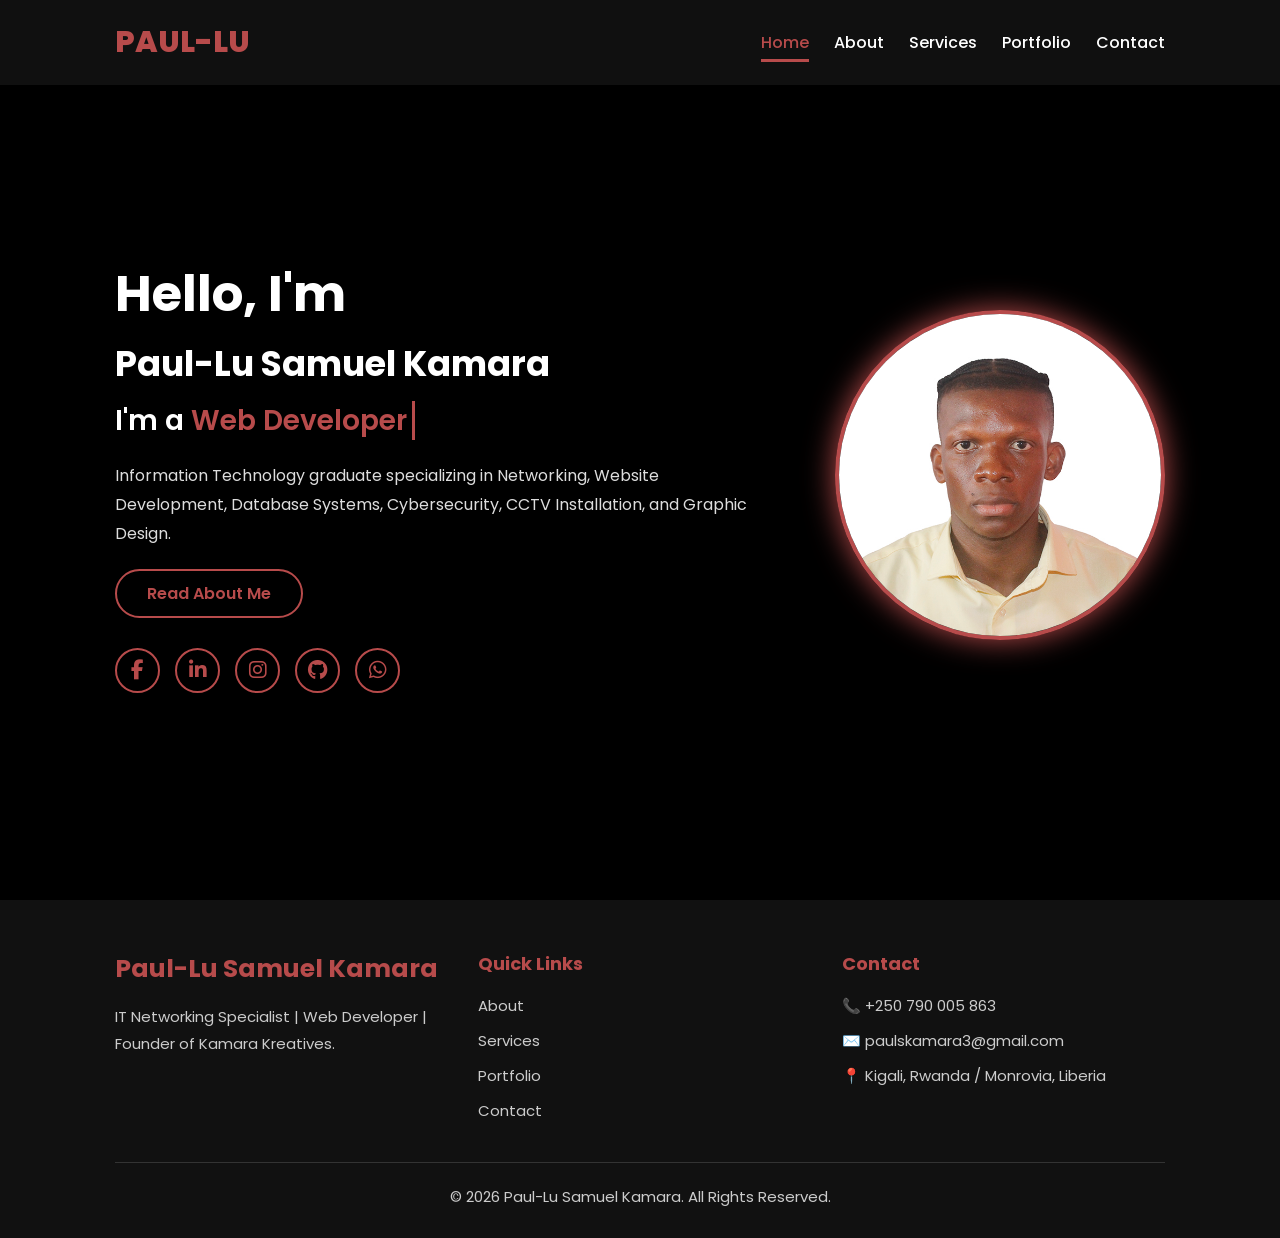
==== index.html @ 8c5c1262 "Add files via upload hi" ====
<!DOCTYPE html>
<html lang="en">
<head>
    <meta charset="UTF-8">
    <meta name="viewport" content="width=device-width, initial-scale=1.0">
    <title>Paul-Lu Samuel Kamara | IT Networking & Web Developer</title>
    <meta name="description" content="Official portfolio of Paul-Lu Samuel Kamara, IT Networking Specialist, Web Developer, and Founder of Kamara Kreatives.">
    <link rel="stylesheet" href="https://cdnjs.cloudflare.com/ajax/libs/font-awesome/6.5.2/css/all.min.css">
    <link rel="stylesheet" href="style.css">
</head>
<body>

<header class="header">
    <a href="index.html" class="logo">PAUL-LU</a>
    <nav class="navbar">
        <ul>
            <li><a href="index.html" class="active">Home</a></li>
            <li><a href="about.html">About</a></li>
            <li><a href="services.html">Services</a></li>
            <li><a href="portfolio.html">Portfolio</a></li>
            <li><a href="contact.html">Contact</a></li>
        </ul>
    </nav>
</header>

<!-- HOME SECTION -->
<section class="home">
    <div class="home-content">
        <h1>Hello, I'm</h1>
        <h2>Paul-Lu Samuel Kamara</h2>
        <h3 class="typing-text">
            I'm a <span></span>
        </h3>
        <p>
            Information Technology graduate specializing in Networking,
            Website Development, Database Systems, Cybersecurity,
            CCTV Installation, and Graphic Design.
        </p>
        <a href="about.html" class="btn">Read About Me</a>

        <div class="social-icons">
            <a href="https://www.facebook.com" target="_blank">
                <i class="fab fa-facebook-f"></i>
            </a>
            <a href="https://www.linkedin.com" target="_blank">
                <i class="fab fa-linkedin-in"></i>
            </a>
            <a href="https://www.instagram.com" target="_blank">
                <i class="fab fa-instagram"></i>
            </a>
            <a href="https://github.com" target="_blank">
                <i class="fab fa-github"></i>
            </a>
            <a href="https://wa.me/250790005863" target="_blank">
                <i class="fab fa-whatsapp"></i>
            </a>
        </div>
    </div>

    <div class="home-img">
        <img src="/logo.JPG" alt="Paul-Lu Samuel Kamara">
    </div>
</section>

<footer class="footer">
    <div class="footer-container">
        <div>
            <h2>Paul-Lu Samuel Kamara</h2>
            <p>IT Networking Specialist | Web Developer | Founder of Kamara Kreatives.</p>
        </div>

        <div>
            <h3>Quick Links</h3>
            <a href="about.html">About</a>
            <a href="services.html">Services</a>
            <a href="portfolio.html">Portfolio</a>
            <a href="contact.html">Contact</a>
        </div>

        <div>
            <h3>Contact</h3>
            <p>📞 +250 790 005 863</p>
            <p>✉️ paulskamara3@gmail.com</p>
            <p>📍 Kigali, Rwanda / Monrovia, Liberia</p>
        </div>
    </div>

    <hr>

    <p class="copyright">
        © 2026 Paul-Lu Samuel Kamara. All Rights Reserved.
    </p>
</footer>

</body>
</html>
---- style.css ----
/* =========================================================
   PAUL-LU SAMUEL KAMARA PORTFOLIO
   MAIN STYLE SHEET
========================================================= */

/* =========================================================
   GOOGLE FONT
========================================================= */

@import url('https://fonts.googleapis.com/css2?family=Poppins:wght@100;200;300;400;500;600;700;800&display=swap');


/* =========================================================
   GLOBAL RESET
========================================================= */

* {
    margin: 0;
    padding: 0;
    box-sizing: border-box;
    text-decoration: none;
    list-style: none;
    border: none;
    outline: none;
    font-family: 'Poppins', sans-serif;
    scroll-behavior: smooth;
}

html {
    font-size: 62.5%;
}

body {
    width: 100%;
    min-height: 100vh;
    overflow-x: hidden;
    background: #000;
    color: #fff;
}


/* =========================================================
   COLORS
========================================================= */

/*
   Main Red: #b74b4b
   Black:    #000000
   Dark:     #111111
   White:    #ffffff
*/


/* =========================================================
   HEADER
========================================================= */

header {
    position: fixed;
    top: 0;
    left: 0;
    width: 100%;
    padding: 2rem 9%;
    background: rgba(17, 17, 17, 0.97);
    display: flex;
    justify-content: space-between;
    align-items: center;
    box-shadow: 0 2px 15px rgba(0, 0, 0, 0.5);
    z-index: 1000;
}


/* =========================================================
   LOGO
========================================================= */

.logo {
    font-size: 3rem;
    color: #b74b4b;
    font-weight: 800;
    cursor: pointer;
    transition: 0.3s ease;
}

.logo:hover {
    color: #fff;
    transform: scale(1.08);
}


/* =========================================================
   NAVIGATION
========================================================= */

nav {
    display: flex;
    align-items: center;
    gap: 3rem;
}

nav ul {
    display: flex;
    align-items: center;
    gap: 2.5rem;
}

nav ul li a {
    color: #fff;
    font-size: 1.6rem;
    font-weight: 500;
    transition: 0.3s ease;
    padding-bottom: 0.5rem;
    border-bottom: 3px solid transparent;
}

nav ul li a:hover,
nav ul li a.active {
    color: #b74b4b;
    border-bottom: 3px solid #b74b4b;
}


/* =========================================================
   SEARCH FORM
========================================================= */

.search-form {
    display: flex;
    align-items: center;
    border: 2px solid #b74b4b;
    border-radius: 3rem;
    overflow: hidden;
}

.search-form input {
    width: 18rem;
    padding: 1rem 1.5rem;
    background: transparent;
    color: #fff;
    font-size: 1.4rem;
}

.search-form input::placeholder {
    color: #ccc;
}

.search-form button {
    background: #b74b4b;
    color: #fff;
    padding: 1rem 1.5rem;
    cursor: pointer;
    font-size: 1.5rem;
    transition: 0.3s ease;
}

.search-form button:hover {
    background: #fff;
    color: #b74b4b;
}


/* =========================================================
   GENERAL SECTION
========================================================= */

section {
    width: 100%;
    min-height: 100vh;
    padding: 10rem 9% 5rem;
}


/* =========================================================
   HOME SECTION
========================================================= */

.home {
    display: flex;
    justify-content: center;
    align-items: center;
    gap: 8rem;
    background: #000;
}


/* =========================================================
   HOME IMAGE
========================================================= */

.home-img {
    display: flex;
    justify-content: center;
    align-items: center;
}

.home-img img {
    width: 33rem;
    height: 33rem;
    object-fit: cover;
    border-radius: 50%;
    border: 4px solid #b74b4b;
    box-shadow: 0 0 30px #b74b4b;
    cursor: pointer;
    transition: 0.4s ease;
}

.home-img img:hover {
    transform: scale(1.05);
    box-shadow: 0 0 45px #b74b4b;
}


/* =========================================================
   HOME CONTENT
========================================================= */

.home-content {
    max-width: 65rem;
}

.home-content h1 {
    font-size: 5rem;
    font-weight: 700;
    color: #fff;
}

.home-content h2 {
    font-size: 3.5rem;
    font-weight: 700;
    margin-top: 0.5rem;
}

.home-content h2 span {
    color: #b74b4b;
}

.home-content h3 {
    font-size: 2.8rem;
    margin: 1rem 0;
}

.home-content p {
    font-size: 1.6rem;
    color: #ddd;
    line-height: 1.8;
    margin: 2rem 0;
}


/* =========================================================
   TYPING TEXT
========================================================= */

.typing-text {
    font-size: 2.8rem;
    font-weight: 600;
    margin-top: 1rem;
}

.typing-text span {
    position: relative;
    color: #b74b4b;
}

.typing-text span::before {
    content: "Web Developer";
    color: #b74b4b;
    animation: words 15s infinite;
}

.typing-text span::after {
    content: "";
    position: absolute;
    right: -8px;
    top: 0;
    width: 3px;
    height: 100%;
    background: #b74b4b;
    animation: cursor 0.8s infinite;
}


/* =========================================================
   TYPING ANIMATIONS
========================================================= */

@keyframes cursor {

    0%,
    50% {
        opacity: 1;
    }

    51%,
    100% {
        opacity: 0;
    }
}

@keyframes words {

    0%,
    20% {
        content: "Web Developer";
    }

    21%,
    40% {
        content: "IT Networking Specialist";
    }

    41%,
    60% {
        content: "PHP & MySQL Developer";
    }

    61%,
    80% {
        content: "Graphic Designer";
    }

    81%,
    100% {
        content: "Founder of Kamara Kreatives";
    }
}


/* =========================================================
   BUTTON
========================================================= */

.btn {
    display: inline-block;
    padding: 1rem 3rem;
    background: transparent;
    color: #b74b4b;
    border: 2px solid #b74b4b;
    border-radius: 4rem;
    font-size: 1.6rem;
    font-weight: 600;
    transition: 0.3s ease;
    cursor: pointer;
}

.btn:hover {
    background: #b74b4b;
    color: #000;
    box-shadow: 0 0 25px #b74b4b;
    transform: translateY(-3px);
}


/* =========================================================
   SOCIAL ICONS
========================================================= */

.social-icons {
    display: flex;
    gap: 1.5rem;
    margin-top: 3rem;
}

.social-icons a {
    width: 4.5rem;
    height: 4.5rem;
    display: flex;
    justify-content: center;
    align-items: center;
    border: 2px solid #b74b4b;
    border-radius: 50%;
    color: #b74b4b;
    font-size: 2rem;
    transition: 0.3s ease;
}

.social-icons a:hover {
    background: #b74b4b;
    color: #000;
    transform: translateY(-6px) scale(1.05);
    box-shadow: 0 0 20px #b74b4b;
}


/* =========================================================
   ABOUT SECTION
========================================================= */

.about {
    display: flex;
    justify-content: center;
    align-items: center;
    gap: 6rem;
    background: #111;
    padding-top: 12rem;
    padding-bottom: 7rem;
    flex-wrap: wrap;
}


/* =========================================================
   ABOUT IMAGE
========================================================= */

.about-img {
    display: flex;
    justify-content: center;
    align-items: center;
}

.about-img img {
    width: 35rem;
    height: 35rem;
    object-fit: cover;
    border-radius: 2rem;
    border: 4px solid #b74b4b;
    box-shadow: 0 0 30px #b74b4b;
    transition: 0.4s ease;
}

.about-img img:hover {
    transform: scale(1.03);
}


/* =========================================================
   ABOUT CONTENT
========================================================= */

.about-content {
    flex: 1;
    min-width: 30rem;
    max-width: 70rem;
}

.about-content h1 {
    font-size: 4.5rem;
    color: #b74b4b;
    margin-bottom: 1rem;
}

.about-content h3 {
    font-size: 2.4rem;
    color: #fff;
    margin-bottom: 2rem;
}

.about-content p {
    font-size: 1.6rem;
    line-height: 1.8;
    color: #ddd;
    margin-bottom: 1.8rem;
}


/* =========================================================
   SECTION TITLE
========================================================= */

.section-title {
    text-align: center;
    margin-bottom: 5rem;
}

.section-title h1 {
    font-size: 4rem;
    color: #b74b4b;
}

.section-title p {
    font-size: 1.6rem;
    color: #ccc;
    margin-top: 1rem;
}


/* =========================================================
   SKILLS SECTION
========================================================= */

.skills {
    background: #000;
    padding: 8rem 9%;
}

.skills-grid {
    display: grid;
    grid-template-columns: repeat(
        auto-fit,
        minmax(25rem, 1fr)
    );
    gap: 2.5rem;
}


/* =========================================================
   SKILL BOX
========================================================= */

.skill-box {
    background: #171717;
    padding: 3rem 2rem;
    border-radius: 1.5rem;
    text-align: center;
    border: 2px solid transparent;
    transition: 0.4s ease;
}

.skill-box:hover {
    border-color: #b74b4b;
    transform: translateY(-1rem);
    box-shadow: 0 0 25px rgba(183, 75, 75, 0.5);
}

.skill-box i {
    font-size: 4rem;
    color: #b74b4b;
    margin-bottom: 2rem;
}

.skill-box h3 {
    font-size: 2rem;
    color: #fff;
    margin-bottom: 1rem;
}

.skill-box p {
    font-size: 1.5rem;
    line-height: 1.6;
    color: #ccc;
}


/* =========================================================
   PRODUCTS / SERVICES
========================================================= */

.products {
    width: 100%;
    min-height: auto;
    padding: 8rem 9%;
    background: #111;
}

.products-content-one {
    text-align: center;
    margin-bottom: 4rem;
}

.products-content-one .text-1 {
    font-size: 4rem;
    color: #b74b4b;
}


/* =========================================================
   CARD CONTAINER
========================================================= */

.card-container {
    display: grid;
    grid-template-columns: repeat(
        auto-fit,
        minmax(25rem, 1fr)
    );
    gap: 2.5rem;
}


/* =========================================================
   CARDS
========================================================= */

.card {
    background: #1b1b1b;
    display: flex;
    flex-direction: column;
    align-items: center;
    text-align: center;
    padding: 3rem 2rem;
    border: 2px solid #333;
    border-radius: 2rem;
    transition: 0.4s ease;
}

.card:hover {
    background: #b74b4b;
    border-color: #b74b4b;
    transform: translateY(-1rem);
    box-shadow: 0 0 25px rgba(183, 75, 75, 0.5);
}

.card i {
    font-size: 5rem;
    color: #b74b4b;
    margin-bottom: 1.5rem;
    transition: 0.3s ease;
}

.card h1 {
    font-size: 2.2rem;
    color: #fff;
    margin-bottom: 1rem;
}

.card p {
    font-size: 1.5rem;
    line-height: 1.7;
    color: #ccc;
}

.card:hover i,
.card:hover h1,
.card:hover p {
    color: #000;
}


/* =========================================================
   READ MORE BUTTON
========================================================= */

.read-more {
    display: inline-block;
    width: 12rem;
    padding: 1rem;
    margin-top: 2rem;
    background: #b74b4b;
    color: #fff;
    border-radius: 3rem;
    font-size: 1.3rem;
    font-weight: 600;
    transition: 0.3s ease;
}

.read-more:hover {
    background: #fff;
    color: #b74b4b;
}


/* =========================================================
   FOOTER
========================================================= */

.footer {
    width: 100%;
    background: #111;
    padding: 5rem 9% 2rem;
}

.footer-container {
    display: grid;
    grid-template-columns: repeat(
        auto-fit,
        minmax(25rem, 1fr)
    );
    gap: 4rem;
}

.footer h2 {
    font-size: 2.5rem;
    color: #b74b4b;
    margin-bottom: 1.5rem;
}

.footer h3 {
    font-size: 1.8rem;
    color: #b74b4b;
    margin-bottom: 1.5rem;
}

.footer p,
.footer a {
    display: block;
    color: #ccc;
    font-size: 1.5rem;
    line-height: 1.8;
    margin-bottom: 0.8rem;
}

.footer a {
    transition: 0.3s ease;
}

.footer a:hover {
    color: #b74b4b;
    padding-left: 5px;
}

.footer hr {
    border: 0;
    border-top: 1px solid #333;
    margin: 3rem 0 2rem;
}

.copyright {
    text-align: center;
    color: #888;
    font-size: 1.4rem;
}


/* =========================================================
   FOOTER SOCIALS
========================================================= */

.socials {
    display: flex;
    gap: 1rem;
    margin-top: 1.5rem;
}

.socials a {
    width: 4rem;
    height: 4rem;
    display: flex;
    justify-content: center;
    align-items: center;
    border-radius: 50%;
    background: #222;
    color: #fff;
    font-size: 1.8rem;
    transition: 0.3s ease;
}

.socials a:hover {
    background: #b74b4b;
    color: #000;
    transform: translateY(-5px);
}


/* =========================================================
   HERO SECTION
   FOR FUTURE PAGES
========================================================= */

.hero {
    width: 100%;
    min-height: 100vh;
    display: flex;
    justify-content: space-between;
    align-items: center;
    padding: 12rem 9% 6rem;
    background: #111;
}

.hero .content-one {
    max-width: 60rem;
}

.hero .content-one .text-1 {
    color: #fff;
    font-size: 5rem;
}

.hero .content-one .text-2 {
    color: #fff;
    font-size: 3rem;
}

.hero .content-one .text-3 {
    color: #b74b4b;
    font-size: 1.8rem;
}


/* =========================================================
   LEARN MORE
========================================================= */

.learn-more {
    display: inline-block;
    background: #b74b4b;
    padding: 1rem 2rem;
    color: #fff;
    margin-top: 1rem;
    font-size: 1.5rem;
    font-weight: 600;
    border-radius: 3rem;
    transition: 0.3s ease;
}

.learn-more:hover {
    background: #fff;
    color: #b74b4b;
}


/* =========================================================
   TABLET
========================================================= */

@media (max-width: 1100px) {

    html {
        font-size: 58%;
    }

    header {
        padding: 2rem 5%;
    }

    section {
        padding-left: 5%;
        padding-right: 5%;
    }

    .home {
        gap: 5rem;
    }

    .home-img img {
        width: 28rem;
        height: 28rem;
    }

}


/* =========================================================
   TABLET / SMALL LAPTOP
========================================================= */

@media (max-width: 900px) {

    header {
        flex-direction: column;
        gap: 1.5rem;
    }

    nav {
        flex-direction: column;
        width: 100%;
    }

    nav ul {
        justify-content: center;
        flex-wrap: wrap;
    }

    .search-form {
        width: 100%;
        max-width: 32rem;
    }

    .search-form input {
        width: 100%;
    }

    .home {
        flex-direction: column-reverse;
        text-align: center;
        gap: 4rem;
        padding-top: 18rem;
    }

    .home-content {
        max-width: 70rem;
    }

    .social-icons {
        justify-content: center;
    }

    .about {
        flex-direction: column;
        text-align: center;
        padding-top: 18rem;
    }

    .about-content {
        max-width: 70rem;
    }

    .hero {
        flex-direction: column;
        text-align: center;
        padding-top: 18rem;
    }

}


/* =========================================================
   MOBILE
========================================================= */

@media (max-width: 768px) {

    html {
        font-size: 55%;
    }

    header {
        padding: 1.5rem 4%;
    }

    .logo {
        font-size: 2.5rem;
    }

    nav ul {
        gap: 1.2rem;
    }

    nav ul li a {
        font-size: 1.4rem;
    }

    .home {
        padding-left: 5%;
        padding-right: 5%;
    }

    .home-img img {
        width: 24rem;
        height: 24rem;
    }

    .home-content h1 {
        font-size: 4rem;
    }

    .home-content h2 {
        font-size: 2.7rem;
    }

    .home-content h3 {
        font-size: 2.3rem;
    }

    .home-content p {
        font-size: 1.5rem;
    }

    .typing-text {
        font-size: 2.2rem;
    }

    .about-img img {
        width: 25rem;
        height: 25rem;
    }

    .about-content h1 {
        font-size: 3.8rem;
    }

    .about-content h3 {
        font-size: 2rem;
    }

    .about-content p {
        font-size: 1.5rem;
    }

    .section-title h1 {
        font-size: 3.5rem;
    }

    .products-content-one .text-1 {
        font-size: 3.5rem;
    }

    .footer {
        text-align: center;
    }

    .socials {
        justify-content: center;
    }

}


/* =========================================================
   SMALL PHONES
========================================================= */

@media (max-width: 480px) {

    html {
        font-size: 50%;
    }

    header {
        padding: 1.2rem 3%;
    }

    .logo {
        font-size: 2.2rem;
    }

    nav ul {
        gap: 0.8rem;
    }

    nav ul li a {
        font-size: 1.3rem;
    }

    .search-form {
        max-width: 25rem;
    }

    .home-img img {
        width: 20rem;
        height: 20rem;
    }

    .home-content h1 {
        font-size: 3.5rem;
    }

    .home-content h2 {
        font-size: 2.3rem;
    }

    .home-content h3 {
        font-size: 2rem;
    }

    .home-content p {
        font-size: 1.4rem;
    }

    .typing-text {
        font-size: 1.8rem;
    }

    .social-icons a {
        width: 4rem;
        height: 4rem;
        font-size: 1.7rem;
    }

    .about-img img {
        width: 20rem;
        height: 20rem;
    }

    .about-content h1 {
        font-size: 3.2rem;
    }

    .card {
        padding: 2.5rem 1.5rem;
    }

    .card h1 {
        font-size: 2rem;
    }

    .footer {
        padding-left: 5%;
        padding-right: 5%;
    }

}
/* =========================================================
   CONTACT PAGE
========================================================= */

.contact-section {
    min-height: 100vh;
    background: #000;
    padding: 14rem 9% 8rem;
}


/* =========================================================
   CONTACT CONTAINER
========================================================= */

.contact-container {
    max-width: 120rem;
    margin: 0 auto;

    display: grid;
    grid-template-columns: 1fr 1.2fr;

    gap: 5rem;
}


/* =========================================================
   CONTACT INFORMATION
========================================================= */

.contact-info {
    background: #111;
    padding: 4rem 3.5rem;

    border-radius: 2rem;
    border: 2px solid #222;

    box-shadow: 0 0 25px rgba(0, 0, 0, 0.5);
}


.contact-info h2 {
    font-size: 3rem;
    color: #b74b4b;
    margin-bottom: 1.5rem;
}


.contact-intro {
    font-size: 1.5rem;
    line-height: 1.8;
    color: #ccc;
    margin-bottom: 3rem;
}


/* =========================================================
   CONTACT ITEMS
========================================================= */

.contact-item {
    display: flex;
    align-items: flex-start;

    gap: 2rem;

    margin-bottom: 2.5rem;
}


.contact-icon {
    min-width: 5rem;
    width: 5rem;
    height: 5rem;

    display: flex;
    justify-content: center;
    align-items: center;

    background: #b74b4b;
    color: #000;

    border-radius: 50%;

    font-size: 2rem;
}


.contact-item h3 {
    font-size: 1.7rem;
    color: #b74b4b;
    margin-bottom: 0.5rem;
}


.contact-item p,
.contact-item a {
    font-size: 1.4rem;
    color: #ccc;
    line-height: 1.7;
}


.contact-item a:hover {
    color: #b74b4b;
}


/* =========================================================
   CONTACT SOCIALS
========================================================= */

.contact-socials {
    margin-top: 3rem;
}


.contact-socials > h3 {
    font-size: 1.8rem;
    color: #fff;
    margin-bottom: 1.5rem;
}


.contact-socials .social-icons {
    margin-top: 0;
}


/* =========================================================
   CONTACT FORM CONTAINER
========================================================= */

.contact-form-container {
    background: #111;

    padding: 4rem 3.5rem;

    border-radius: 2rem;

    border: 2px solid #222;

    box-shadow: 0 0 25px rgba(0, 0, 0, 0.5);
}


.contact-form-container h2 {
    font-size: 3rem;
    color: #b74b4b;
    margin-bottom: 1rem;
}


.contact-form-container > p {
    font-size: 1.5rem;
    color: #ccc;
    margin-bottom: 3rem;
}


/* =========================================================
   FORM
========================================================= */

.contact-form {
    width: 100%;
}


.form-group {
    margin-bottom: 2rem;
}


.form-group label {
    display: block;

    font-size: 1.5rem;
    font-weight: 600;

    color: #fff;

    margin-bottom: 0.8rem;
}


.form-group input,
.form-group select,
.form-group textarea {

    width: 100%;

    padding: 1.3rem 1.5rem;

    background: #1b1b1b;

    color: #fff;

    border: 2px solid #333;

    border-radius: 1rem;

    font-size: 1.4rem;

    transition: 0.3s ease;
}


.form-group input::placeholder,
.form-group textarea::placeholder {
    color: #888;
}


.form-group input:focus,
.form-group select:focus,
.form-group textarea:focus {

    border-color: #b74b4b;

    box-shadow: 0 0 12px rgba(183, 75, 75, 0.3);
}


.form-group select {
    cursor: pointer;
}


.form-group textarea {
    resize: vertical;
    min-height: 15rem;
}


/* =========================================================
   CONTACT BUTTON
========================================================= */

.contact-btn {
    width: 100%;

    display: flex;
    justify-content: center;
    align-items: center;

    gap: 1rem;

    margin-top: 1rem;
}


/* =========================================================
   CONTACT PAGE TABLET
========================================================= */

@media (max-width: 900px) {

    .contact-section {
        padding-top: 18rem;
    }


    .contact-container {
        grid-template-columns: 1fr;

        max-width: 70rem;
    }

}


/* =========================================================
   CONTACT PAGE MOBILE
========================================================= */

@media (max-width: 768px) {

    .contact-section {
        padding-left: 5%;
        padding-right: 5%;
    }


    .contact-info,
    .contact-form-container {
        padding: 3rem 2rem;
    }


    .contact-info h2,
    .contact-form-container h2 {
        font-size: 2.5rem;
    }


    .contact-item {
        gap: 1.5rem;
    }


    .contact-icon {
        min-width: 4.5rem;
        width: 4.5rem;
        height: 4.5rem;
    }

}


/* =========================================================
   SMALL PHONES
========================================================= */

@media (max-width: 480px) {

    .contact-section {
        padding-left: 4%;
        padding-right: 4%;
    }


    .contact-info,
    .contact-form-container {
        padding: 2.5rem 1.5rem;
    }


    .contact-item {
        gap: 1rem;
    }


    .contact-item p,
    .contact-item a {
        font-size: 1.3rem;
    }


    .form-group input,
    .form-group select,
    .form-group textarea {
        font-size: 1.3rem;
    }

}
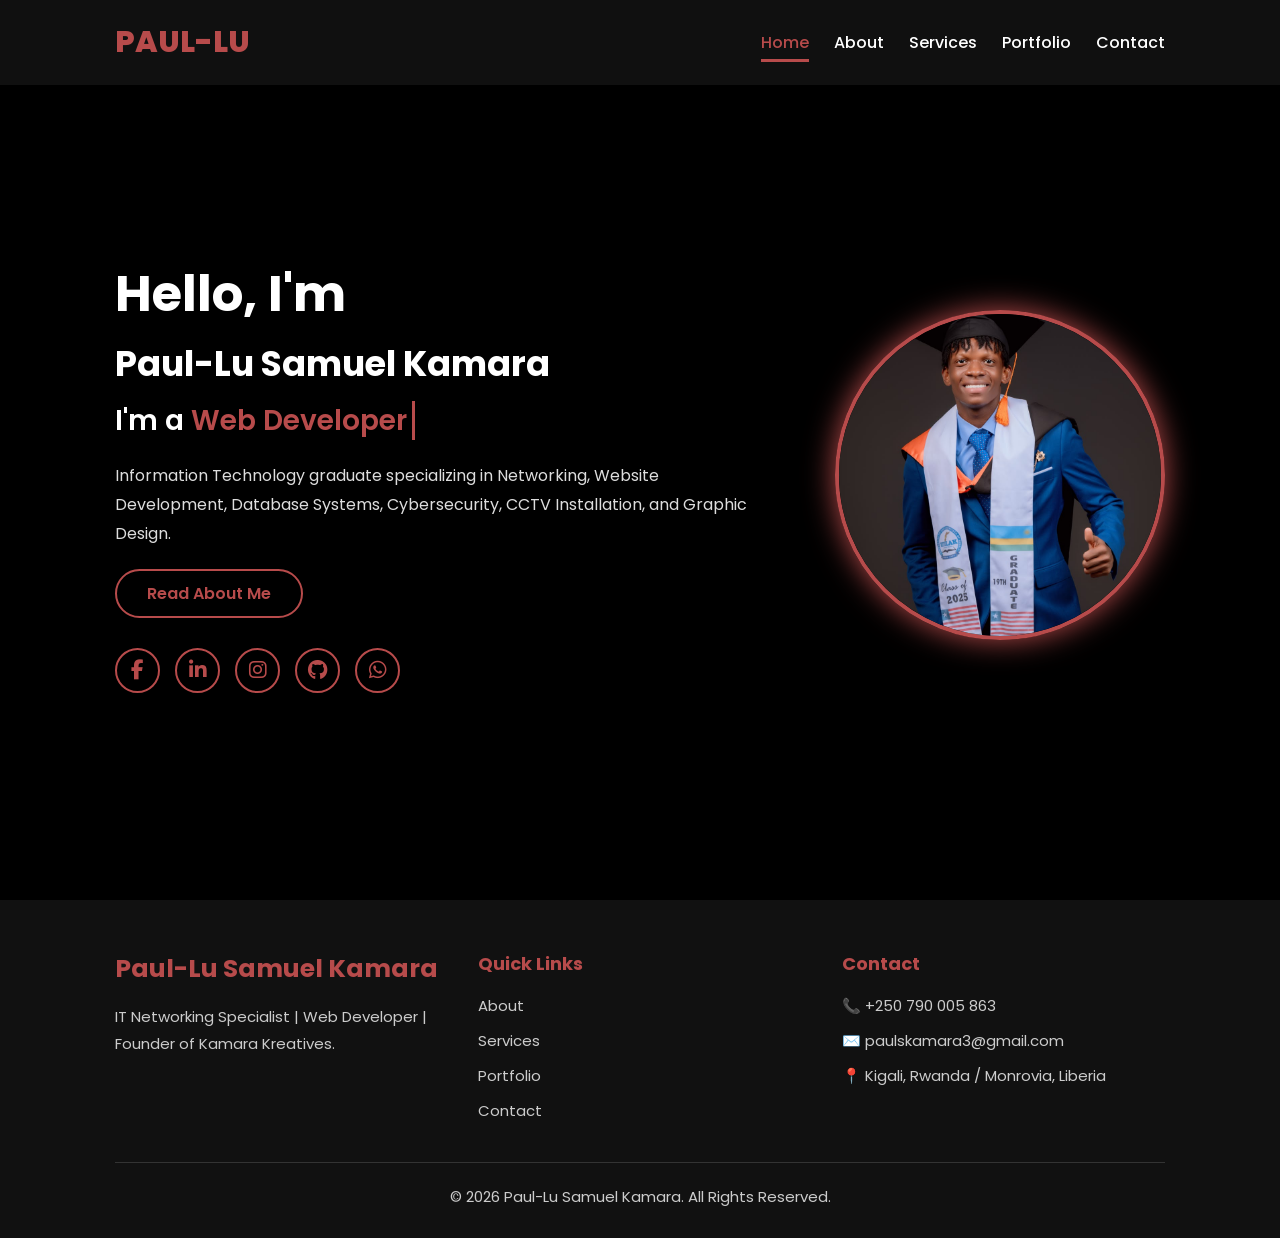
==== commit c3fd6466: "Update index.html hj" ====
--- a/index.html
+++ b/index.html
@@ -58,7 +58,7 @@
     </div>
 
     <div class="home-img">
-        <img src="/logo.JPG" alt="Paul-Lu Samuel Kamara">
+        <img src="/Paul-Lu.jpeg" alt="Paul-Lu Samuel Kamara">
     </div>
 </section>
 
@@ -93,4 +93,4 @@
 </footer>
 
 </body>
-</html>+</html>
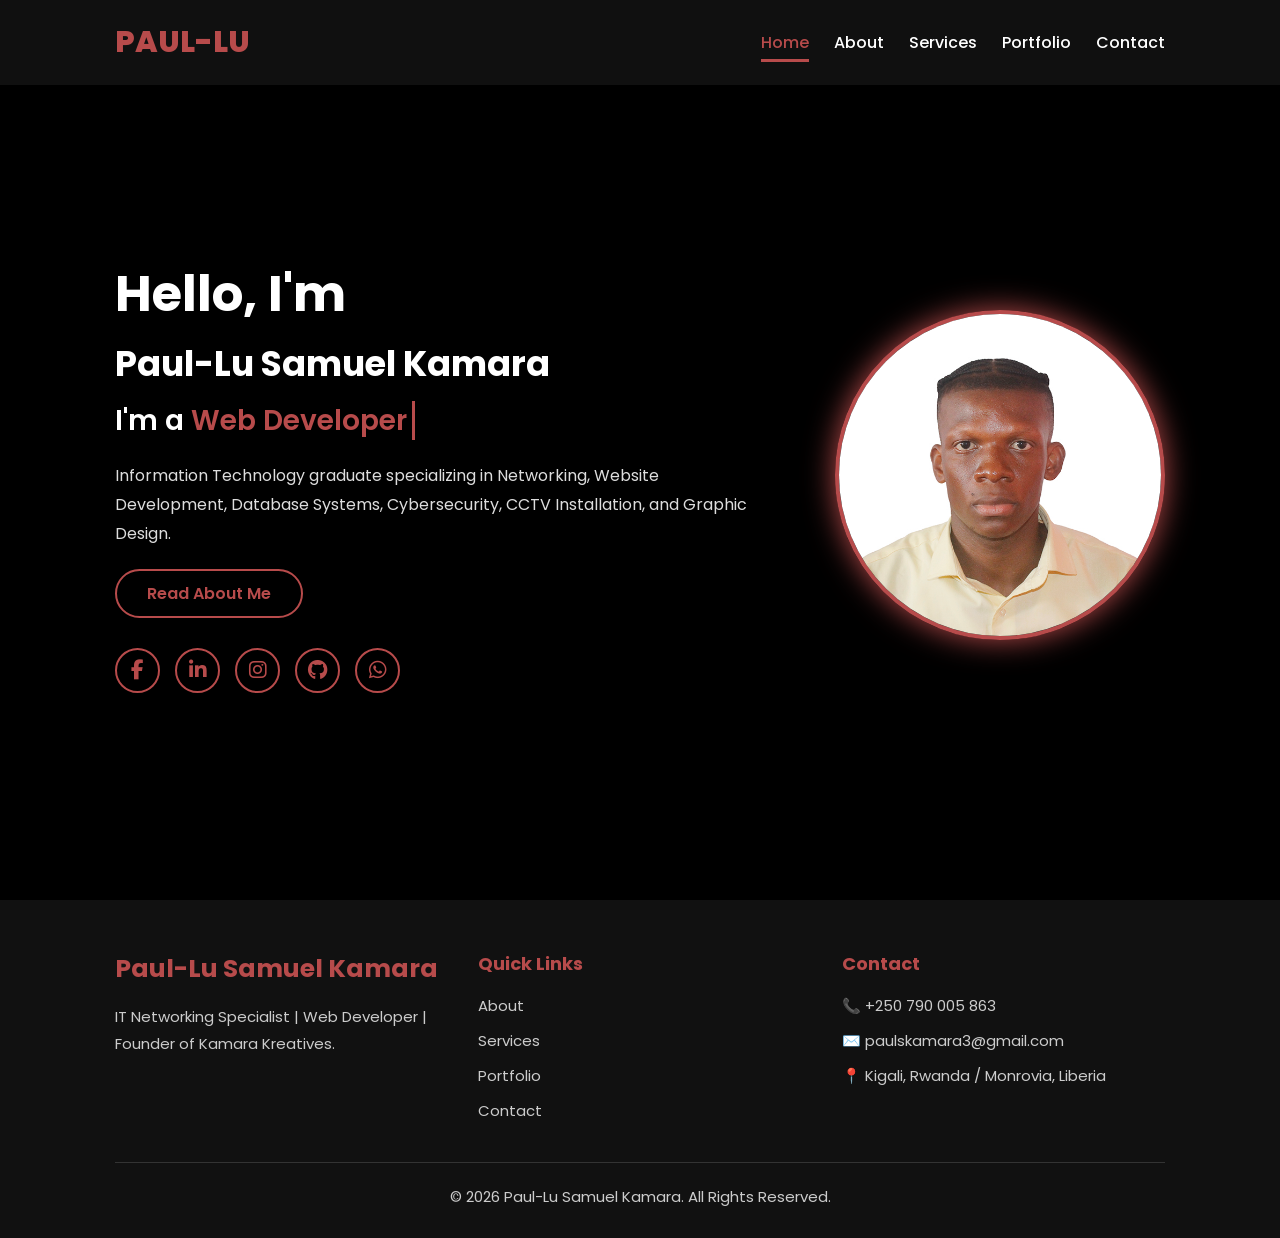
==== commit b48f5d4e: "Add files via upload hi" ====
--- a/index.html
+++ b/index.html
@@ -58,7 +58,7 @@
     </div>
 
     <div class="home-img">
-        <img src="/Paul-Lu.jpeg" alt="Paul-Lu Samuel Kamara">
+        <img src="/logo.JPG" alt="Paul-Lu Samuel Kamara">
     </div>
 </section>
 
@@ -93,4 +93,4 @@
 </footer>
 
 </body>
-</html>
+</html>
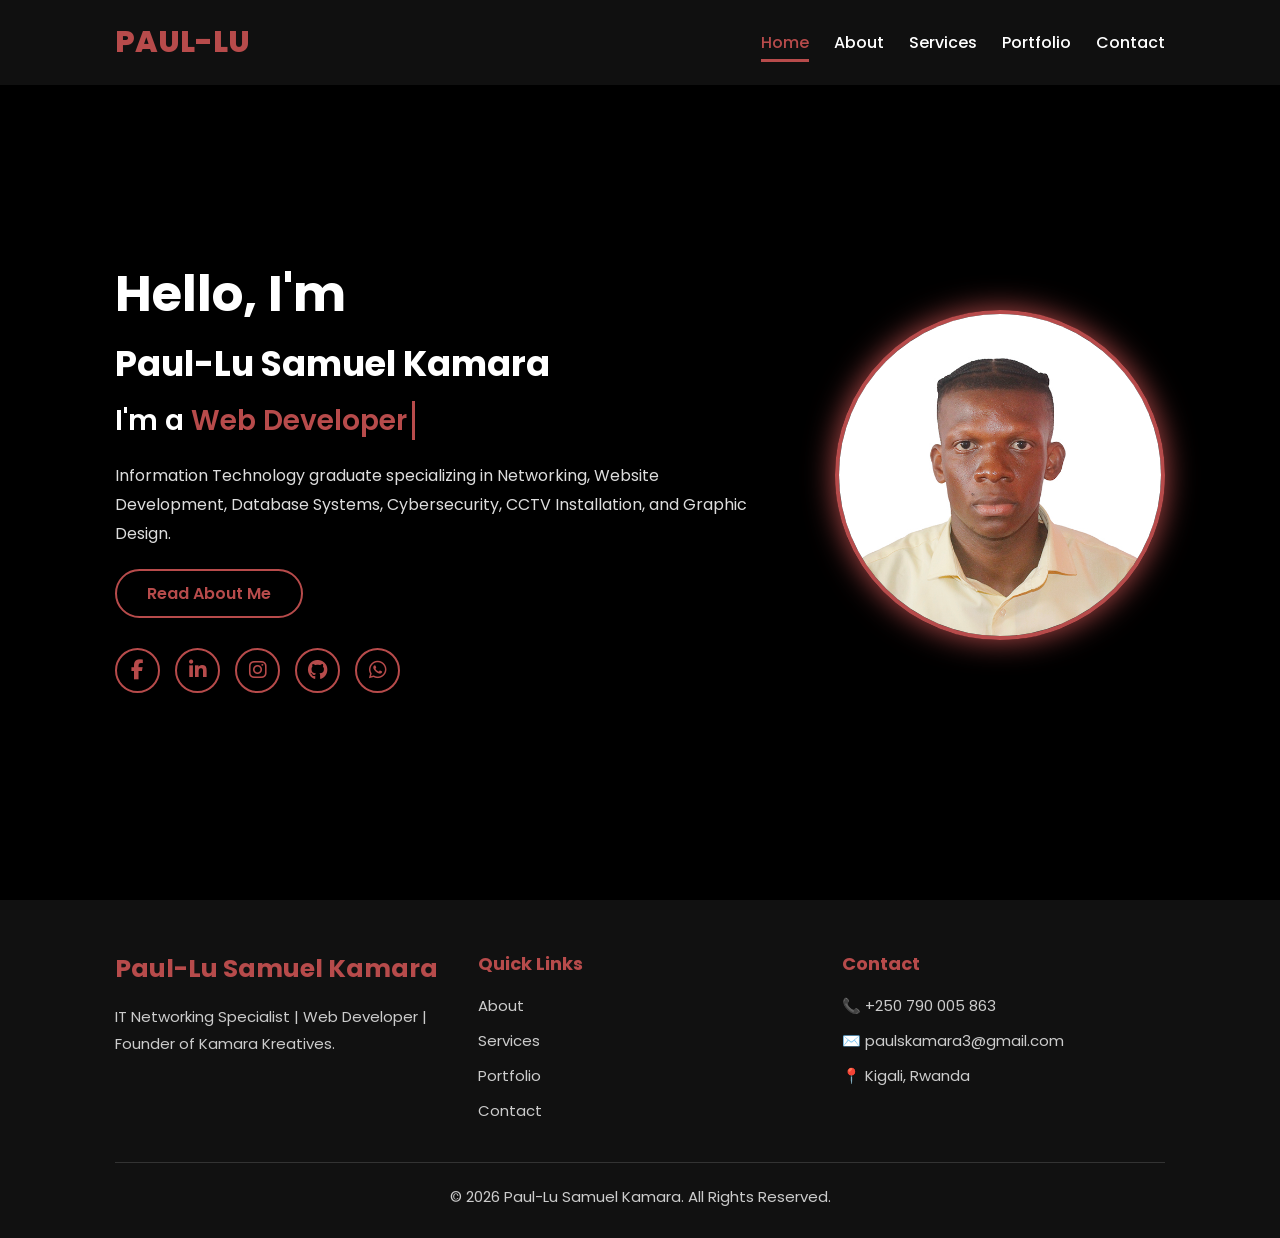
==== commit f5b2a2ea: "ghj" ====
--- a/index.html
+++ b/index.html
@@ -1,96 +1,96 @@
-<!DOCTYPE html>
-<html lang="en">
-<head>
-    <meta charset="UTF-8">
-    <meta name="viewport" content="width=device-width, initial-scale=1.0">
-    <title>Paul-Lu Samuel Kamara | IT Networking & Web Developer</title>
-    <meta name="description" content="Official portfolio of Paul-Lu Samuel Kamara, IT Networking Specialist, Web Developer, and Founder of Kamara Kreatives.">
-    <link rel="stylesheet" href="https://cdnjs.cloudflare.com/ajax/libs/font-awesome/6.5.2/css/all.min.css">
-    <link rel="stylesheet" href="style.css">
-</head>
-<body>
-
-<header class="header">
-    <a href="index.html" class="logo">PAUL-LU</a>
-    <nav class="navbar">
-        <ul>
-            <li><a href="index.html" class="active">Home</a></li>
-            <li><a href="about.html">About</a></li>
-            <li><a href="services.html">Services</a></li>
-            <li><a href="portfolio.html">Portfolio</a></li>
-            <li><a href="contact.html">Contact</a></li>
-        </ul>
-    </nav>
-</header>
-
-<!-- HOME SECTION -->
-<section class="home">
-    <div class="home-content">
-        <h1>Hello, I'm</h1>
-        <h2>Paul-Lu Samuel Kamara</h2>
-        <h3 class="typing-text">
-            I'm a <span></span>
-        </h3>
-        <p>
-            Information Technology graduate specializing in Networking,
-            Website Development, Database Systems, Cybersecurity,
-            CCTV Installation, and Graphic Design.
-        </p>
-        <a href="about.html" class="btn">Read About Me</a>
-
-        <div class="social-icons">
-            <a href="https://www.facebook.com" target="_blank">
-                <i class="fab fa-facebook-f"></i>
-            </a>
-            <a href="https://www.linkedin.com" target="_blank">
-                <i class="fab fa-linkedin-in"></i>
-            </a>
-            <a href="https://www.instagram.com" target="_blank">
-                <i class="fab fa-instagram"></i>
-            </a>
-            <a href="https://github.com" target="_blank">
-                <i class="fab fa-github"></i>
-            </a>
-            <a href="https://wa.me/250790005863" target="_blank">
-                <i class="fab fa-whatsapp"></i>
-            </a>
-        </div>
-    </div>
-
-    <div class="home-img">
-        <img src="/logo.JPG" alt="Paul-Lu Samuel Kamara">
-    </div>
-</section>
-
-<footer class="footer">
-    <div class="footer-container">
-        <div>
-            <h2>Paul-Lu Samuel Kamara</h2>
-            <p>IT Networking Specialist | Web Developer | Founder of Kamara Kreatives.</p>
-        </div>
-
-        <div>
-            <h3>Quick Links</h3>
-            <a href="about.html">About</a>
-            <a href="services.html">Services</a>
-            <a href="portfolio.html">Portfolio</a>
-            <a href="contact.html">Contact</a>
-        </div>
-
-        <div>
-            <h3>Contact</h3>
-            <p>📞 +250 790 005 863</p>
-            <p>✉️ paulskamara3@gmail.com</p>
-            <p>📍 Kigali, Rwanda / Monrovia, Liberia</p>
-        </div>
-    </div>
-
-    <hr>
-
-    <p class="copyright">
-        © 2026 Paul-Lu Samuel Kamara. All Rights Reserved.
-    </p>
-</footer>
-
-</body>
+<!DOCTYPE html>
+<html lang="en"> 
+<head>
+    <meta charset="UTF-8">
+    <meta name="viewport" content="width=device-width, initial-scale=1.0">
+    <title>Paul-Lu Samuel Kamara | IT Networking & Web Developer</title>
+    <meta name="description" content="Official portfolio of Paul-Lu Samuel Kamara, IT Networking Specialist, Web Developer, and Founder of Kamara Kreatives.">
+    <link rel="stylesheet" href="https://cdnjs.cloudflare.com/ajax/libs/font-awesome/6.5.2/css/all.min.css">
+    <link rel="stylesheet" href="style.css">
+</head>
+<body>
+
+<header class="header">
+    <a href="index.html" class="logo">PAUL-LU</a>
+    <nav class="navbar">
+        <ul>
+            <li><a href="index.html" class="active">Home</a></li>
+            <li><a href="about.html">About</a></li>
+            <li><a href="services.html">Services</a></li>
+            <li><a href="portfolio.html">Portfolio</a></li>
+            <li><a href="contact.html">Contact</a></li>
+        </ul>
+    </nav>
+</header>
+
+<!-- HOME SECTION -->
+<section class="home">
+    <div class="home-content">
+        <h1>Hello, I'm</h1>
+        <h2>Paul-Lu Samuel Kamara</h2>
+        <h3 class="typing-text">
+            I'm a <span></span>
+        </h3>
+        <p>
+            Information Technology graduate specializing in Networking,
+            Website Development, Database Systems, Cybersecurity,
+            CCTV Installation, and Graphic Design.
+        </p>
+        <a href="about.html" class="btn">Read About Me</a>
+
+        <div class="social-icons">
+            <a href="https://www.facebook.com" target="_blank">
+                <i class="fab fa-facebook-f"></i>
+            </a>
+            <a href="https://www.linkedin.com" target="_blank">
+                <i class="fab fa-linkedin-in"></i>
+            </a>
+            <a href="https://www.instagram.com" target="_blank">
+                <i class="fab fa-instagram"></i>
+            </a>
+            <a href="https://github.com" target="_blank">
+                <i class="fab fa-github"></i>
+            </a>
+            <a href="https://wa.me/250790005863" target="_blank">
+                <i class="fab fa-whatsapp"></i>
+            </a>
+        </div>
+    </div>
+
+    <div class="home-img">
+        <img src="/logo.JPG" alt="Paul-Lu Samuel Kamara">
+    </div>
+</section>
+
+<footer class="footer">
+    <div class="footer-container">
+        <div>
+            <h2>Paul-Lu Samuel Kamara</h2>
+            <p>IT Networking Specialist | Web Developer | Founder of Kamara Kreatives.</p>
+        </div>
+
+        <div>
+            <h3>Quick Links</h3>
+            <a href="about.html">About</a>
+            <a href="services.html">Services</a>
+            <a href="portfolio.html">Portfolio</a>
+            <a href="contact.html">Contact</a>
+        </div>
+
+        <div>
+            <h3>Contact</h3>
+            <p>📞 +250 790 005 863</p>
+            <p>✉️ paulskamara3@gmail.com</p>
+            <p>📍 Kigali, Rwanda </p>
+        </div>
+    </div>
+
+    <hr>
+
+    <p class="copyright">
+        © 2026 Paul-Lu Samuel Kamara. All Rights Reserved.
+    </p>
+</footer>
+
+</body>
 </html>
--- a/style.css
+++ b/style.css
@@ -1,1407 +1,1407 @@
-/* =========================================================
-   PAUL-LU SAMUEL KAMARA PORTFOLIO
-   MAIN STYLE SHEET
-========================================================= */
-
-/* =========================================================
-   GOOGLE FONT
-========================================================= */
-
-@import url('https://fonts.googleapis.com/css2?family=Poppins:wght@100;200;300;400;500;600;700;800&display=swap');
-
-
-/* =========================================================
-   GLOBAL RESET
-========================================================= */
-
-* {
-    margin: 0;
-    padding: 0;
-    box-sizing: border-box;
-    text-decoration: none;
-    list-style: none;
-    border: none;
-    outline: none;
-    font-family: 'Poppins', sans-serif;
-    scroll-behavior: smooth;
-}
-
-html {
-    font-size: 62.5%;
-}
-
-body {
-    width: 100%;
-    min-height: 100vh;
-    overflow-x: hidden;
-    background: #000;
-    color: #fff;
-}
-
-
-/* =========================================================
-   COLORS
-========================================================= */
-
-/*
-   Main Red: #b74b4b
-   Black:    #000000
-   Dark:     #111111
-   White:    #ffffff
-*/
-
-
-/* =========================================================
-   HEADER
-========================================================= */
-
-header {
-    position: fixed;
-    top: 0;
-    left: 0;
-    width: 100%;
-    padding: 2rem 9%;
-    background: rgba(17, 17, 17, 0.97);
-    display: flex;
-    justify-content: space-between;
-    align-items: center;
-    box-shadow: 0 2px 15px rgba(0, 0, 0, 0.5);
-    z-index: 1000;
-}
-
-
-/* =========================================================
-   LOGO
-========================================================= */
-
-.logo {
-    font-size: 3rem;
-    color: #b74b4b;
-    font-weight: 800;
-    cursor: pointer;
-    transition: 0.3s ease;
-}
-
-.logo:hover {
-    color: #fff;
-    transform: scale(1.08);
-}
-
-
-/* =========================================================
-   NAVIGATION
-========================================================= */
-
-nav {
-    display: flex;
-    align-items: center;
-    gap: 3rem;
-}
-
-nav ul {
-    display: flex;
-    align-items: center;
-    gap: 2.5rem;
-}
-
-nav ul li a {
-    color: #fff;
-    font-size: 1.6rem;
-    font-weight: 500;
-    transition: 0.3s ease;
-    padding-bottom: 0.5rem;
-    border-bottom: 3px solid transparent;
-}
-
-nav ul li a:hover,
-nav ul li a.active {
-    color: #b74b4b;
-    border-bottom: 3px solid #b74b4b;
-}
-
-
-/* =========================================================
-   SEARCH FORM
-========================================================= */
-
-.search-form {
-    display: flex;
-    align-items: center;
-    border: 2px solid #b74b4b;
-    border-radius: 3rem;
-    overflow: hidden;
-}
-
-.search-form input {
-    width: 18rem;
-    padding: 1rem 1.5rem;
-    background: transparent;
-    color: #fff;
-    font-size: 1.4rem;
-}
-
-.search-form input::placeholder {
-    color: #ccc;
-}
-
-.search-form button {
-    background: #b74b4b;
-    color: #fff;
-    padding: 1rem 1.5rem;
-    cursor: pointer;
-    font-size: 1.5rem;
-    transition: 0.3s ease;
-}
-
-.search-form button:hover {
-    background: #fff;
-    color: #b74b4b;
-}
-
-
-/* =========================================================
-   GENERAL SECTION
-========================================================= */
-
-section {
-    width: 100%;
-    min-height: 100vh;
-    padding: 10rem 9% 5rem;
-}
-
-
-/* =========================================================
-   HOME SECTION
-========================================================= */
-
-.home {
-    display: flex;
-    justify-content: center;
-    align-items: center;
-    gap: 8rem;
-    background: #000;
-}
-
-
-/* =========================================================
-   HOME IMAGE
-========================================================= */
-
-.home-img {
-    display: flex;
-    justify-content: center;
-    align-items: center;
-}
-
-.home-img img {
-    width: 33rem;
-    height: 33rem;
-    object-fit: cover;
-    border-radius: 50%;
-    border: 4px solid #b74b4b;
-    box-shadow: 0 0 30px #b74b4b;
-    cursor: pointer;
-    transition: 0.4s ease;
-}
-
-.home-img img:hover {
-    transform: scale(1.05);
-    box-shadow: 0 0 45px #b74b4b;
-}
-
-
-/* =========================================================
-   HOME CONTENT
-========================================================= */
-
-.home-content {
-    max-width: 65rem;
-}
-
-.home-content h1 {
-    font-size: 5rem;
-    font-weight: 700;
-    color: #fff;
-}
-
-.home-content h2 {
-    font-size: 3.5rem;
-    font-weight: 700;
-    margin-top: 0.5rem;
-}
-
-.home-content h2 span {
-    color: #b74b4b;
-}
-
-.home-content h3 {
-    font-size: 2.8rem;
-    margin: 1rem 0;
-}
-
-.home-content p {
-    font-size: 1.6rem;
-    color: #ddd;
-    line-height: 1.8;
-    margin: 2rem 0;
-}
-
-
-/* =========================================================
-   TYPING TEXT
-========================================================= */
-
-.typing-text {
-    font-size: 2.8rem;
-    font-weight: 600;
-    margin-top: 1rem;
-}
-
-.typing-text span {
-    position: relative;
-    color: #b74b4b;
-}
-
-.typing-text span::before {
-    content: "Web Developer";
-    color: #b74b4b;
-    animation: words 15s infinite;
-}
-
-.typing-text span::after {
-    content: "";
-    position: absolute;
-    right: -8px;
-    top: 0;
-    width: 3px;
-    height: 100%;
-    background: #b74b4b;
-    animation: cursor 0.8s infinite;
-}
-
-
-/* =========================================================
-   TYPING ANIMATIONS
-========================================================= */
-
-@keyframes cursor {
-
-    0%,
-    50% {
-        opacity: 1;
-    }
-
-    51%,
-    100% {
-        opacity: 0;
-    }
-}
-
-@keyframes words {
-
-    0%,
-    20% {
-        content: "Web Developer";
-    }
-
-    21%,
-    40% {
-        content: "IT Networking Specialist";
-    }
-
-    41%,
-    60% {
-        content: "PHP & MySQL Developer";
-    }
-
-    61%,
-    80% {
-        content: "Graphic Designer";
-    }
-
-    81%,
-    100% {
-        content: "Founder of Kamara Kreatives";
-    }
-}
-
-
-/* =========================================================
-   BUTTON
-========================================================= */
-
-.btn {
-    display: inline-block;
-    padding: 1rem 3rem;
-    background: transparent;
-    color: #b74b4b;
-    border: 2px solid #b74b4b;
-    border-radius: 4rem;
-    font-size: 1.6rem;
-    font-weight: 600;
-    transition: 0.3s ease;
-    cursor: pointer;
-}
-
-.btn:hover {
-    background: #b74b4b;
-    color: #000;
-    box-shadow: 0 0 25px #b74b4b;
-    transform: translateY(-3px);
-}
-
-
-/* =========================================================
-   SOCIAL ICONS
-========================================================= */
-
-.social-icons {
-    display: flex;
-    gap: 1.5rem;
-    margin-top: 3rem;
-}
-
-.social-icons a {
-    width: 4.5rem;
-    height: 4.5rem;
-    display: flex;
-    justify-content: center;
-    align-items: center;
-    border: 2px solid #b74b4b;
-    border-radius: 50%;
-    color: #b74b4b;
-    font-size: 2rem;
-    transition: 0.3s ease;
-}
-
-.social-icons a:hover {
-    background: #b74b4b;
-    color: #000;
-    transform: translateY(-6px) scale(1.05);
-    box-shadow: 0 0 20px #b74b4b;
-}
-
-
-/* =========================================================
-   ABOUT SECTION
-========================================================= */
-
-.about {
-    display: flex;
-    justify-content: center;
-    align-items: center;
-    gap: 6rem;
-    background: #111;
-    padding-top: 12rem;
-    padding-bottom: 7rem;
-    flex-wrap: wrap;
-}
-
-
-/* =========================================================
-   ABOUT IMAGE
-========================================================= */
-
-.about-img {
-    display: flex;
-    justify-content: center;
-    align-items: center;
-}
-
-.about-img img {
-    width: 35rem;
-    height: 35rem;
-    object-fit: cover;
-    border-radius: 2rem;
-    border: 4px solid #b74b4b;
-    box-shadow: 0 0 30px #b74b4b;
-    transition: 0.4s ease;
-}
-
-.about-img img:hover {
-    transform: scale(1.03);
-}
-
-
-/* =========================================================
-   ABOUT CONTENT
-========================================================= */
-
-.about-content {
-    flex: 1;
-    min-width: 30rem;
-    max-width: 70rem;
-}
-
-.about-content h1 {
-    font-size: 4.5rem;
-    color: #b74b4b;
-    margin-bottom: 1rem;
-}
-
-.about-content h3 {
-    font-size: 2.4rem;
-    color: #fff;
-    margin-bottom: 2rem;
-}
-
-.about-content p {
-    font-size: 1.6rem;
-    line-height: 1.8;
-    color: #ddd;
-    margin-bottom: 1.8rem;
-}
-
-
-/* =========================================================
-   SECTION TITLE
-========================================================= */
-
-.section-title {
-    text-align: center;
-    margin-bottom: 5rem;
-}
-
-.section-title h1 {
-    font-size: 4rem;
-    color: #b74b4b;
-}
-
-.section-title p {
-    font-size: 1.6rem;
-    color: #ccc;
-    margin-top: 1rem;
-}
-
-
-/* =========================================================
-   SKILLS SECTION
-========================================================= */
-
-.skills {
-    background: #000;
-    padding: 8rem 9%;
-}
-
-.skills-grid {
-    display: grid;
-    grid-template-columns: repeat(
-        auto-fit,
-        minmax(25rem, 1fr)
-    );
-    gap: 2.5rem;
-}
-
-
-/* =========================================================
-   SKILL BOX
-========================================================= */
-
-.skill-box {
-    background: #171717;
-    padding: 3rem 2rem;
-    border-radius: 1.5rem;
-    text-align: center;
-    border: 2px solid transparent;
-    transition: 0.4s ease;
-}
-
-.skill-box:hover {
-    border-color: #b74b4b;
-    transform: translateY(-1rem);
-    box-shadow: 0 0 25px rgba(183, 75, 75, 0.5);
-}
-
-.skill-box i {
-    font-size: 4rem;
-    color: #b74b4b;
-    margin-bottom: 2rem;
-}
-
-.skill-box h3 {
-    font-size: 2rem;
-    color: #fff;
-    margin-bottom: 1rem;
-}
-
-.skill-box p {
-    font-size: 1.5rem;
-    line-height: 1.6;
-    color: #ccc;
-}
-
-
-/* =========================================================
-   PRODUCTS / SERVICES
-========================================================= */
-
-.products {
-    width: 100%;
-    min-height: auto;
-    padding: 8rem 9%;
-    background: #111;
-}
-
-.products-content-one {
-    text-align: center;
-    margin-bottom: 4rem;
-}
-
-.products-content-one .text-1 {
-    font-size: 4rem;
-    color: #b74b4b;
-}
-
-
-/* =========================================================
-   CARD CONTAINER
-========================================================= */
-
-.card-container {
-    display: grid;
-    grid-template-columns: repeat(
-        auto-fit,
-        minmax(25rem, 1fr)
-    );
-    gap: 2.5rem;
-}
-
-
-/* =========================================================
-   CARDS
-========================================================= */
-
-.card {
-    background: #1b1b1b;
-    display: flex;
-    flex-direction: column;
-    align-items: center;
-    text-align: center;
-    padding: 3rem 2rem;
-    border: 2px solid #333;
-    border-radius: 2rem;
-    transition: 0.4s ease;
-}
-
-.card:hover {
-    background: #b74b4b;
-    border-color: #b74b4b;
-    transform: translateY(-1rem);
-    box-shadow: 0 0 25px rgba(183, 75, 75, 0.5);
-}
-
-.card i {
-    font-size: 5rem;
-    color: #b74b4b;
-    margin-bottom: 1.5rem;
-    transition: 0.3s ease;
-}
-
-.card h1 {
-    font-size: 2.2rem;
-    color: #fff;
-    margin-bottom: 1rem;
-}
-
-.card p {
-    font-size: 1.5rem;
-    line-height: 1.7;
-    color: #ccc;
-}
-
-.card:hover i,
-.card:hover h1,
-.card:hover p {
-    color: #000;
-}
-
-
-/* =========================================================
-   READ MORE BUTTON
-========================================================= */
-
-.read-more {
-    display: inline-block;
-    width: 12rem;
-    padding: 1rem;
-    margin-top: 2rem;
-    background: #b74b4b;
-    color: #fff;
-    border-radius: 3rem;
-    font-size: 1.3rem;
-    font-weight: 600;
-    transition: 0.3s ease;
-}
-
-.read-more:hover {
-    background: #fff;
-    color: #b74b4b;
-}
-
-
-/* =========================================================
-   FOOTER
-========================================================= */
-
-.footer {
-    width: 100%;
-    background: #111;
-    padding: 5rem 9% 2rem;
-}
-
-.footer-container {
-    display: grid;
-    grid-template-columns: repeat(
-        auto-fit,
-        minmax(25rem, 1fr)
-    );
-    gap: 4rem;
-}
-
-.footer h2 {
-    font-size: 2.5rem;
-    color: #b74b4b;
-    margin-bottom: 1.5rem;
-}
-
-.footer h3 {
-    font-size: 1.8rem;
-    color: #b74b4b;
-    margin-bottom: 1.5rem;
-}
-
-.footer p,
-.footer a {
-    display: block;
-    color: #ccc;
-    font-size: 1.5rem;
-    line-height: 1.8;
-    margin-bottom: 0.8rem;
-}
-
-.footer a {
-    transition: 0.3s ease;
-}
-
-.footer a:hover {
-    color: #b74b4b;
-    padding-left: 5px;
-}
-
-.footer hr {
-    border: 0;
-    border-top: 1px solid #333;
-    margin: 3rem 0 2rem;
-}
-
-.copyright {
-    text-align: center;
-    color: #888;
-    font-size: 1.4rem;
-}
-
-
-/* =========================================================
-   FOOTER SOCIALS
-========================================================= */
-
-.socials {
-    display: flex;
-    gap: 1rem;
-    margin-top: 1.5rem;
-}
-
-.socials a {
-    width: 4rem;
-    height: 4rem;
-    display: flex;
-    justify-content: center;
-    align-items: center;
-    border-radius: 50%;
-    background: #222;
-    color: #fff;
-    font-size: 1.8rem;
-    transition: 0.3s ease;
-}
-
-.socials a:hover {
-    background: #b74b4b;
-    color: #000;
-    transform: translateY(-5px);
-}
-
-
-/* =========================================================
-   HERO SECTION
-   FOR FUTURE PAGES
-========================================================= */
-
-.hero {
-    width: 100%;
-    min-height: 100vh;
-    display: flex;
-    justify-content: space-between;
-    align-items: center;
-    padding: 12rem 9% 6rem;
-    background: #111;
-}
-
-.hero .content-one {
-    max-width: 60rem;
-}
-
-.hero .content-one .text-1 {
-    color: #fff;
-    font-size: 5rem;
-}
-
-.hero .content-one .text-2 {
-    color: #fff;
-    font-size: 3rem;
-}
-
-.hero .content-one .text-3 {
-    color: #b74b4b;
-    font-size: 1.8rem;
-}
-
-
-/* =========================================================
-   LEARN MORE
-========================================================= */
-
-.learn-more {
-    display: inline-block;
-    background: #b74b4b;
-    padding: 1rem 2rem;
-    color: #fff;
-    margin-top: 1rem;
-    font-size: 1.5rem;
-    font-weight: 600;
-    border-radius: 3rem;
-    transition: 0.3s ease;
-}
-
-.learn-more:hover {
-    background: #fff;
-    color: #b74b4b;
-}
-
-
-/* =========================================================
-   TABLET
-========================================================= */
-
-@media (max-width: 1100px) {
-
-    html {
-        font-size: 58%;
-    }
-
-    header {
-        padding: 2rem 5%;
-    }
-
-    section {
-        padding-left: 5%;
-        padding-right: 5%;
-    }
-
-    .home {
-        gap: 5rem;
-    }
-
-    .home-img img {
-        width: 28rem;
-        height: 28rem;
-    }
-
-}
-
-
-/* =========================================================
-   TABLET / SMALL LAPTOP
-========================================================= */
-
-@media (max-width: 900px) {
-
-    header {
-        flex-direction: column;
-        gap: 1.5rem;
-    }
-
-    nav {
-        flex-direction: column;
-        width: 100%;
-    }
-
-    nav ul {
-        justify-content: center;
-        flex-wrap: wrap;
-    }
-
-    .search-form {
-        width: 100%;
-        max-width: 32rem;
-    }
-
-    .search-form input {
-        width: 100%;
-    }
-
-    .home {
-        flex-direction: column-reverse;
-        text-align: center;
-        gap: 4rem;
-        padding-top: 18rem;
-    }
-
-    .home-content {
-        max-width: 70rem;
-    }
-
-    .social-icons {
-        justify-content: center;
-    }
-
-    .about {
-        flex-direction: column;
-        text-align: center;
-        padding-top: 18rem;
-    }
-
-    .about-content {
-        max-width: 70rem;
-    }
-
-    .hero {
-        flex-direction: column;
-        text-align: center;
-        padding-top: 18rem;
-    }
-
-}
-
-
-/* =========================================================
-   MOBILE
-========================================================= */
-
-@media (max-width: 768px) {
-
-    html {
-        font-size: 55%;
-    }
-
-    header {
-        padding: 1.5rem 4%;
-    }
-
-    .logo {
-        font-size: 2.5rem;
-    }
-
-    nav ul {
-        gap: 1.2rem;
-    }
-
-    nav ul li a {
-        font-size: 1.4rem;
-    }
-
-    .home {
-        padding-left: 5%;
-        padding-right: 5%;
-    }
-
-    .home-img img {
-        width: 24rem;
-        height: 24rem;
-    }
-
-    .home-content h1 {
-        font-size: 4rem;
-    }
-
-    .home-content h2 {
-        font-size: 2.7rem;
-    }
-
-    .home-content h3 {
-        font-size: 2.3rem;
-    }
-
-    .home-content p {
-        font-size: 1.5rem;
-    }
-
-    .typing-text {
-        font-size: 2.2rem;
-    }
-
-    .about-img img {
-        width: 25rem;
-        height: 25rem;
-    }
-
-    .about-content h1 {
-        font-size: 3.8rem;
-    }
-
-    .about-content h3 {
-        font-size: 2rem;
-    }
-
-    .about-content p {
-        font-size: 1.5rem;
-    }
-
-    .section-title h1 {
-        font-size: 3.5rem;
-    }
-
-    .products-content-one .text-1 {
-        font-size: 3.5rem;
-    }
-
-    .footer {
-        text-align: center;
-    }
-
-    .socials {
-        justify-content: center;
-    }
-
-}
-
-
-/* =========================================================
-   SMALL PHONES
-========================================================= */
-
-@media (max-width: 480px) {
-
-    html {
-        font-size: 50%;
-    }
-
-    header {
-        padding: 1.2rem 3%;
-    }
-
-    .logo {
-        font-size: 2.2rem;
-    }
-
-    nav ul {
-        gap: 0.8rem;
-    }
-
-    nav ul li a {
-        font-size: 1.3rem;
-    }
-
-    .search-form {
-        max-width: 25rem;
-    }
-
-    .home-img img {
-        width: 20rem;
-        height: 20rem;
-    }
-
-    .home-content h1 {
-        font-size: 3.5rem;
-    }
-
-    .home-content h2 {
-        font-size: 2.3rem;
-    }
-
-    .home-content h3 {
-        font-size: 2rem;
-    }
-
-    .home-content p {
-        font-size: 1.4rem;
-    }
-
-    .typing-text {
-        font-size: 1.8rem;
-    }
-
-    .social-icons a {
-        width: 4rem;
-        height: 4rem;
-        font-size: 1.7rem;
-    }
-
-    .about-img img {
-        width: 20rem;
-        height: 20rem;
-    }
-
-    .about-content h1 {
-        font-size: 3.2rem;
-    }
-
-    .card {
-        padding: 2.5rem 1.5rem;
-    }
-
-    .card h1 {
-        font-size: 2rem;
-    }
-
-    .footer {
-        padding-left: 5%;
-        padding-right: 5%;
-    }
-
-}
-/* =========================================================
-   CONTACT PAGE
-========================================================= */
-
-.contact-section {
-    min-height: 100vh;
-    background: #000;
-    padding: 14rem 9% 8rem;
-}
-
-
-/* =========================================================
-   CONTACT CONTAINER
-========================================================= */
-
-.contact-container {
-    max-width: 120rem;
-    margin: 0 auto;
-
-    display: grid;
-    grid-template-columns: 1fr 1.2fr;
-
-    gap: 5rem;
-}
-
-
-/* =========================================================
-   CONTACT INFORMATION
-========================================================= */
-
-.contact-info {
-    background: #111;
-    padding: 4rem 3.5rem;
-
-    border-radius: 2rem;
-    border: 2px solid #222;
-
-    box-shadow: 0 0 25px rgba(0, 0, 0, 0.5);
-}
-
-
-.contact-info h2 {
-    font-size: 3rem;
-    color: #b74b4b;
-    margin-bottom: 1.5rem;
-}
-
-
-.contact-intro {
-    font-size: 1.5rem;
-    line-height: 1.8;
-    color: #ccc;
-    margin-bottom: 3rem;
-}
-
-
-/* =========================================================
-   CONTACT ITEMS
-========================================================= */
-
-.contact-item {
-    display: flex;
-    align-items: flex-start;
-
-    gap: 2rem;
-
-    margin-bottom: 2.5rem;
-}
-
-
-.contact-icon {
-    min-width: 5rem;
-    width: 5rem;
-    height: 5rem;
-
-    display: flex;
-    justify-content: center;
-    align-items: center;
-
-    background: #b74b4b;
-    color: #000;
-
-    border-radius: 50%;
-
-    font-size: 2rem;
-}
-
-
-.contact-item h3 {
-    font-size: 1.7rem;
-    color: #b74b4b;
-    margin-bottom: 0.5rem;
-}
-
-
-.contact-item p,
-.contact-item a {
-    font-size: 1.4rem;
-    color: #ccc;
-    line-height: 1.7;
-}
-
-
-.contact-item a:hover {
-    color: #b74b4b;
-}
-
-
-/* =========================================================
-   CONTACT SOCIALS
-========================================================= */
-
-.contact-socials {
-    margin-top: 3rem;
-}
-
-
-.contact-socials > h3 {
-    font-size: 1.8rem;
-    color: #fff;
-    margin-bottom: 1.5rem;
-}
-
-
-.contact-socials .social-icons {
-    margin-top: 0;
-}
-
-
-/* =========================================================
-   CONTACT FORM CONTAINER
-========================================================= */
-
-.contact-form-container {
-    background: #111;
-
-    padding: 4rem 3.5rem;
-
-    border-radius: 2rem;
-
-    border: 2px solid #222;
-
-    box-shadow: 0 0 25px rgba(0, 0, 0, 0.5);
-}
-
-
-.contact-form-container h2 {
-    font-size: 3rem;
-    color: #b74b4b;
-    margin-bottom: 1rem;
-}
-
-
-.contact-form-container > p {
-    font-size: 1.5rem;
-    color: #ccc;
-    margin-bottom: 3rem;
-}
-
-
-/* =========================================================
-   FORM
-========================================================= */
-
-.contact-form {
-    width: 100%;
-}
-
-
-.form-group {
-    margin-bottom: 2rem;
-}
-
-
-.form-group label {
-    display: block;
-
-    font-size: 1.5rem;
-    font-weight: 600;
-
-    color: #fff;
-
-    margin-bottom: 0.8rem;
-}
-
-
-.form-group input,
-.form-group select,
-.form-group textarea {
-
-    width: 100%;
-
-    padding: 1.3rem 1.5rem;
-
-    background: #1b1b1b;
-
-    color: #fff;
-
-    border: 2px solid #333;
-
-    border-radius: 1rem;
-
-    font-size: 1.4rem;
-
-    transition: 0.3s ease;
-}
-
-
-.form-group input::placeholder,
-.form-group textarea::placeholder {
-    color: #888;
-}
-
-
-.form-group input:focus,
-.form-group select:focus,
-.form-group textarea:focus {
-
-    border-color: #b74b4b;
-
-    box-shadow: 0 0 12px rgba(183, 75, 75, 0.3);
-}
-
-
-.form-group select {
-    cursor: pointer;
-}
-
-
-.form-group textarea {
-    resize: vertical;
-    min-height: 15rem;
-}
-
-
-/* =========================================================
-   CONTACT BUTTON
-========================================================= */
-
-.contact-btn {
-    width: 100%;
-
-    display: flex;
-    justify-content: center;
-    align-items: center;
-
-    gap: 1rem;
-
-    margin-top: 1rem;
-}
-
-
-/* =========================================================
-   CONTACT PAGE TABLET
-========================================================= */
-
-@media (max-width: 900px) {
-
-    .contact-section {
-        padding-top: 18rem;
-    }
-
-
-    .contact-container {
-        grid-template-columns: 1fr;
-
-        max-width: 70rem;
-    }
-
-}
-
-
-/* =========================================================
-   CONTACT PAGE MOBILE
-========================================================= */
-
-@media (max-width: 768px) {
-
-    .contact-section {
-        padding-left: 5%;
-        padding-right: 5%;
-    }
-
-
-    .contact-info,
-    .contact-form-container {
-        padding: 3rem 2rem;
-    }
-
-
-    .contact-info h2,
-    .contact-form-container h2 {
-        font-size: 2.5rem;
-    }
-
-
-    .contact-item {
-        gap: 1.5rem;
-    }
-
-
-    .contact-icon {
-        min-width: 4.5rem;
-        width: 4.5rem;
-        height: 4.5rem;
-    }
-
-}
-
-
-/* =========================================================
-   SMALL PHONES
-========================================================= */
-
-@media (max-width: 480px) {
-
-    .contact-section {
-        padding-left: 4%;
-        padding-right: 4%;
-    }
-
-
-    .contact-info,
-    .contact-form-container {
-        padding: 2.5rem 1.5rem;
-    }
-
-
-    .contact-item {
-        gap: 1rem;
-    }
-
-
-    .contact-item p,
-    .contact-item a {
-        font-size: 1.3rem;
-    }
-
-
-    .form-group input,
-    .form-group select,
-    .form-group textarea {
-        font-size: 1.3rem;
-    }
-
+/* =========================================================
+   PAUL-LU SAMUEL KAMARA PORTFOLIO
+   MAIN STYLE SHEET 
+========================================================= */
+
+/* =========================================================
+   GOOGLE FONT
+========================================================= */
+
+@import url('https://fonts.googleapis.com/css2?family=Poppins:wght@100;200;300;400;500;600;700;800&display=swap');
+
+
+/* =========================================================
+   GLOBAL RESET
+========================================================= */
+
+* {
+    margin: 0;
+    padding: 0;
+    box-sizing: border-box;
+    text-decoration: none;
+    list-style: none;
+    border: none;
+    outline: none;
+    font-family: 'Poppins', sans-serif;
+    scroll-behavior: smooth;
+}
+
+html {
+    font-size: 62.5%;
+}
+
+body {
+    width: 100%;
+    min-height: 100vh;
+    overflow-x: hidden;
+    background: #000;
+    color: #fff;
+}
+
+
+/* =========================================================
+   COLORS
+========================================================= */
+
+/*
+   Main Red: #b74b4b
+   Black:    #000000
+   Dark:     #111111
+   White:    #ffffff
+*/
+
+
+/* =========================================================
+   HEADER
+========================================================= */
+
+header {
+    position: fixed;
+    top: 0;
+    left: 0;
+    width: 100%;
+    padding: 2rem 9%;
+    background: rgba(17, 17, 17, 0.97);
+    display: flex;
+    justify-content: space-between;
+    align-items: center;
+    box-shadow: 0 2px 15px rgba(0, 0, 0, 0.5);
+    z-index: 1000;
+}
+
+
+/* =========================================================
+   LOGO
+========================================================= */
+
+.logo {
+    font-size: 3rem;
+    color: #b74b4b;
+    font-weight: 800;
+    cursor: pointer;
+    transition: 0.3s ease;
+}
+
+.logo:hover {
+    color: #fff;
+    transform: scale(1.08);
+}
+
+
+/* =========================================================
+   NAVIGATION
+========================================================= */
+
+nav {
+    display: flex;
+    align-items: center;
+    gap: 3rem;
+}
+
+nav ul {
+    display: flex;
+    align-items: center;
+    gap: 2.5rem;
+}
+
+nav ul li a {
+    color: #fff;
+    font-size: 1.6rem;
+    font-weight: 500;
+    transition: 0.3s ease;
+    padding-bottom: 0.5rem;
+    border-bottom: 3px solid transparent;
+}
+
+nav ul li a:hover,
+nav ul li a.active {
+    color: #b74b4b;
+    border-bottom: 3px solid #b74b4b;
+}
+
+
+/* =========================================================
+   SEARCH FORM
+========================================================= */
+
+.search-form {
+    display: flex;
+    align-items: center;
+    border: 2px solid #b74b4b;
+    border-radius: 3rem;
+    overflow: hidden;
+}
+
+.search-form input {
+    width: 18rem;
+    padding: 1rem 1.5rem;
+    background: transparent;
+    color: #fff;
+    font-size: 1.4rem;
+}
+
+.search-form input::placeholder {
+    color: #ccc;
+}
+
+.search-form button {
+    background: #b74b4b;
+    color: #fff;
+    padding: 1rem 1.5rem;
+    cursor: pointer;
+    font-size: 1.5rem;
+    transition: 0.3s ease;
+}
+
+.search-form button:hover {
+    background: #fff;
+    color: #b74b4b;
+}
+
+
+/* =========================================================
+   GENERAL SECTION
+========================================================= */
+
+section {
+    width: 100%;
+    min-height: 100vh;
+    padding: 10rem 9% 5rem;
+}
+
+
+/* =========================================================
+   HOME SECTION
+========================================================= */
+
+.home {
+    display: flex;
+    justify-content: center;
+    align-items: center;
+    gap: 8rem;
+    background: #000;
+}
+
+
+/* =========================================================
+   HOME IMAGE
+========================================================= */
+
+.home-img {
+    display: flex;
+    justify-content: center;
+    align-items: center;
+}
+
+.home-img img {
+    width: 33rem;
+    height: 33rem;
+    object-fit: cover;
+    border-radius: 50%;
+    border: 4px solid #b74b4b;
+    box-shadow: 0 0 30px #b74b4b;
+    cursor: pointer;
+    transition: 0.4s ease;
+}
+
+.home-img img:hover {
+    transform: scale(1.05);
+    box-shadow: 0 0 45px #b74b4b;
+}
+
+
+/* =========================================================
+   HOME CONTENT
+========================================================= */
+
+.home-content {
+    max-width: 65rem;
+}
+
+.home-content h1 {
+    font-size: 5rem;
+    font-weight: 700;
+    color: #fff;
+}
+
+.home-content h2 {
+    font-size: 3.5rem;
+    font-weight: 700;
+    margin-top: 0.5rem;
+}
+
+.home-content h2 span {
+    color: #b74b4b;
+}
+
+.home-content h3 {
+    font-size: 2.8rem;
+    margin: 1rem 0;
+}
+
+.home-content p {
+    font-size: 1.6rem;
+    color: #ddd;
+    line-height: 1.8;
+    margin: 2rem 0;
+}
+
+
+/* =========================================================
+   TYPING TEXT
+========================================================= */
+
+.typing-text {
+    font-size: 2.8rem;
+    font-weight: 600;
+    margin-top: 1rem;
+}
+
+.typing-text span {
+    position: relative;
+    color: #b74b4b;
+}
+
+.typing-text span::before {
+    content: "Web Developer";
+    color: #b74b4b;
+    animation: words 15s infinite;
+}
+
+.typing-text span::after {
+    content: "";
+    position: absolute;
+    right: -8px;
+    top: 0;
+    width: 3px;
+    height: 100%;
+    background: #b74b4b;
+    animation: cursor 0.8s infinite;
+}
+
+
+/* =========================================================
+   TYPING ANIMATIONS
+========================================================= */
+
+@keyframes cursor {
+
+    0%,
+    50% {
+        opacity: 1;
+    }
+
+    51%,
+    100% {
+        opacity: 0;
+    }
+}
+
+@keyframes words {
+
+    0%,
+    20% {
+        content: "Web Developer";
+    }
+
+    21%,
+    40% {
+        content: "IT Networking Specialist";
+    }
+
+    41%,
+    60% {
+        content: "PHP & MySQL Developer";
+    }
+
+    61%,
+    80% {
+        content: "Graphic Designer";
+    }
+
+    81%,
+    100% {
+        content: "Founder of Kamara Kreatives";
+    }
+}
+
+
+/* =========================================================
+   BUTTON
+========================================================= */
+
+.btn {
+    display: inline-block;
+    padding: 1rem 3rem;
+    background: transparent;
+    color: #b74b4b;
+    border: 2px solid #b74b4b;
+    border-radius: 4rem;
+    font-size: 1.6rem;
+    font-weight: 600;
+    transition: 0.3s ease;
+    cursor: pointer;
+}
+
+.btn:hover {
+    background: #b74b4b;
+    color: #000;
+    box-shadow: 0 0 25px #b74b4b;
+    transform: translateY(-3px);
+}
+
+
+/* =========================================================
+   SOCIAL ICONS
+========================================================= */
+
+.social-icons {
+    display: flex;
+    gap: 1.5rem;
+    margin-top: 3rem;
+}
+
+.social-icons a {
+    width: 4.5rem;
+    height: 4.5rem;
+    display: flex;
+    justify-content: center;
+    align-items: center;
+    border: 2px solid #b74b4b;
+    border-radius: 50%;
+    color: #b74b4b;
+    font-size: 2rem;
+    transition: 0.3s ease;
+}
+
+.social-icons a:hover {
+    background: #b74b4b;
+    color: #000;
+    transform: translateY(-6px) scale(1.05);
+    box-shadow: 0 0 20px #b74b4b;
+}
+
+
+/* =========================================================
+   ABOUT SECTION
+========================================================= */
+
+.about {
+    display: flex;
+    justify-content: center;
+    align-items: center;
+    gap: 6rem;
+    background: #111;
+    padding-top: 12rem;
+    padding-bottom: 7rem;
+    flex-wrap: wrap;
+}
+
+
+/* =========================================================
+   ABOUT IMAGE
+========================================================= */
+
+.about-img {
+    display: flex;
+    justify-content: center;
+    align-items: center;
+}
+
+.about-img img {
+    width: 35rem;
+    height: 35rem;
+    object-fit: cover;
+    border-radius: 2rem;
+    border: 4px solid #b74b4b;
+    box-shadow: 0 0 30px #b74b4b;
+    transition: 0.4s ease;
+}
+
+.about-img img:hover {
+    transform: scale(1.03);
+}
+
+
+/* =========================================================
+   ABOUT CONTENT
+========================================================= */
+
+.about-content {
+    flex: 1;
+    min-width: 30rem;
+    max-width: 70rem;
+}
+
+.about-content h1 {
+    font-size: 4.5rem;
+    color: #b74b4b;
+    margin-bottom: 1rem;
+}
+
+.about-content h3 {
+    font-size: 2.4rem;
+    color: #fff;
+    margin-bottom: 2rem;
+}
+
+.about-content p {
+    font-size: 1.6rem;
+    line-height: 1.8;
+    color: #ddd;
+    margin-bottom: 1.8rem;
+}
+
+
+/* =========================================================
+   SECTION TITLE
+========================================================= */
+
+.section-title {
+    text-align: center;
+    margin-bottom: 5rem;
+}
+
+.section-title h1 {
+    font-size: 4rem;
+    color: #b74b4b;
+}
+
+.section-title p {
+    font-size: 1.6rem;
+    color: #ccc;
+    margin-top: 1rem;
+}
+
+
+/* =========================================================
+   SKILLS SECTION
+========================================================= */
+
+.skills {
+    background: #000;
+    padding: 8rem 9%;
+}
+
+.skills-grid {
+    display: grid;
+    grid-template-columns: repeat(
+        auto-fit,
+        minmax(25rem, 1fr)
+    );
+    gap: 2.5rem;
+}
+
+
+/* =========================================================
+   SKILL BOX
+========================================================= */
+
+.skill-box {
+    background: #171717;
+    padding: 3rem 2rem;
+    border-radius: 1.5rem;
+    text-align: center;
+    border: 2px solid transparent;
+    transition: 0.4s ease;
+}
+
+.skill-box:hover {
+    border-color: #b74b4b;
+    transform: translateY(-1rem);
+    box-shadow: 0 0 25px rgba(183, 75, 75, 0.5);
+}
+
+.skill-box i {
+    font-size: 4rem;
+    color: #b74b4b;
+    margin-bottom: 2rem;
+}
+
+.skill-box h3 {
+    font-size: 2rem;
+    color: #fff;
+    margin-bottom: 1rem;
+}
+
+.skill-box p {
+    font-size: 1.5rem;
+    line-height: 1.6;
+    color: #ccc;
+}
+
+
+/* =========================================================
+   PRODUCTS / SERVICES
+========================================================= */
+
+.products {
+    width: 100%;
+    min-height: auto;
+    padding: 8rem 9%;
+    background: #111;
+}
+
+.products-content-one {
+    text-align: center;
+    margin-bottom: 4rem;
+}
+
+.products-content-one .text-1 {
+    font-size: 4rem;
+    color: #b74b4b;
+}
+
+
+/* =========================================================
+   CARD CONTAINER
+========================================================= */
+
+.card-container {
+    display: grid;
+    grid-template-columns: repeat(
+        auto-fit,
+        minmax(25rem, 1fr)
+    );
+    gap: 2.5rem;
+}
+
+
+/* =========================================================
+   CARDS
+========================================================= */
+
+.card {
+    background: #1b1b1b;
+    display: flex;
+    flex-direction: column;
+    align-items: center;
+    text-align: center;
+    padding: 3rem 2rem;
+    border: 2px solid #333;
+    border-radius: 2rem;
+    transition: 0.4s ease;
+}
+
+.card:hover {
+    background: #b74b4b;
+    border-color: #b74b4b;
+    transform: translateY(-1rem);
+    box-shadow: 0 0 25px rgba(183, 75, 75, 0.5);
+}
+
+.card i {
+    font-size: 5rem;
+    color: #b74b4b;
+    margin-bottom: 1.5rem;
+    transition: 0.3s ease;
+}
+
+.card h1 {
+    font-size: 2.2rem;
+    color: #fff;
+    margin-bottom: 1rem;
+}
+
+.card p {
+    font-size: 1.5rem;
+    line-height: 1.7;
+    color: #ccc;
+}
+
+.card:hover i,
+.card:hover h1,
+.card:hover p {
+    color: #000;
+}
+
+
+/* =========================================================
+   READ MORE BUTTON
+========================================================= */
+
+.read-more {
+    display: inline-block;
+    width: 12rem;
+    padding: 1rem;
+    margin-top: 2rem;
+    background: #b74b4b;
+    color: #fff;
+    border-radius: 3rem;
+    font-size: 1.3rem;
+    font-weight: 600;
+    transition: 0.3s ease;
+}
+
+.read-more:hover {
+    background: #fff;
+    color: #b74b4b;
+}
+
+
+/* =========================================================
+   FOOTER
+========================================================= */
+
+.footer {
+    width: 100%;
+    background: #111;
+    padding: 5rem 9% 2rem;
+}
+
+.footer-container {
+    display: grid;
+    grid-template-columns: repeat(
+        auto-fit,
+        minmax(25rem, 1fr)
+    );
+    gap: 4rem;
+}
+
+.footer h2 {
+    font-size: 2.5rem;
+    color: #b74b4b;
+    margin-bottom: 1.5rem;
+}
+
+.footer h3 {
+    font-size: 1.8rem;
+    color: #b74b4b;
+    margin-bottom: 1.5rem;
+}
+
+.footer p,
+.footer a {
+    display: block;
+    color: #ccc;
+    font-size: 1.5rem;
+    line-height: 1.8;
+    margin-bottom: 0.8rem;
+}
+
+.footer a {
+    transition: 0.3s ease;
+}
+
+.footer a:hover {
+    color: #b74b4b;
+    padding-left: 5px;
+}
+
+.footer hr {
+    border: 0;
+    border-top: 1px solid #333;
+    margin: 3rem 0 2rem;
+}
+
+.copyright {
+    text-align: center;
+    color: #888;
+    font-size: 1.4rem;
+}
+
+
+/* =========================================================
+   FOOTER SOCIALS
+========================================================= */
+
+.socials {
+    display: flex;
+    gap: 1rem;
+    margin-top: 1.5rem;
+}
+
+.socials a {
+    width: 4rem;
+    height: 4rem;
+    display: flex;
+    justify-content: center;
+    align-items: center;
+    border-radius: 50%;
+    background: #222;
+    color: #fff;
+    font-size: 1.8rem;
+    transition: 0.3s ease;
+}
+
+.socials a:hover {
+    background: #b74b4b;
+    color: #000;
+    transform: translateY(-5px);
+}
+
+
+/* =========================================================
+   HERO SECTION
+   FOR FUTURE PAGES
+========================================================= */
+
+.hero {
+    width: 100%;
+    min-height: 100vh;
+    display: flex;
+    justify-content: space-between;
+    align-items: center;
+    padding: 12rem 9% 6rem;
+    background: #111;
+}
+
+.hero .content-one {
+    max-width: 60rem;
+}
+
+.hero .content-one .text-1 {
+    color: #fff;
+    font-size: 5rem;
+}
+
+.hero .content-one .text-2 {
+    color: #fff;
+    font-size: 3rem;
+}
+
+.hero .content-one .text-3 {
+    color: #b74b4b;
+    font-size: 1.8rem;
+}
+
+
+/* =========================================================
+   LEARN MORE
+========================================================= */
+
+.learn-more {
+    display: inline-block;
+    background: #b74b4b;
+    padding: 1rem 2rem;
+    color: #fff;
+    margin-top: 1rem;
+    font-size: 1.5rem;
+    font-weight: 600;
+    border-radius: 3rem;
+    transition: 0.3s ease;
+}
+
+.learn-more:hover {
+    background: #fff;
+    color: #b74b4b;
+}
+
+
+/* =========================================================
+   TABLET
+========================================================= */
+
+@media (max-width: 1100px) {
+
+    html {
+        font-size: 58%;
+    }
+
+    header {
+        padding: 2rem 5%;
+    }
+
+    section {
+        padding-left: 5%;
+        padding-right: 5%;
+    }
+
+    .home {
+        gap: 5rem;
+    }
+
+    .home-img img {
+        width: 28rem;
+        height: 28rem;
+    }
+
+}
+
+
+/* =========================================================
+   TABLET / SMALL LAPTOP
+========================================================= */
+
+@media (max-width: 900px) {
+
+    header {
+        flex-direction: column;
+        gap: 1.5rem;
+    }
+
+    nav {
+        flex-direction: column;
+        width: 100%;
+    }
+
+    nav ul {
+        justify-content: center;
+        flex-wrap: wrap;
+    }
+
+    .search-form {
+        width: 100%;
+        max-width: 32rem;
+    }
+
+    .search-form input {
+        width: 100%;
+    }
+
+    .home {
+        flex-direction: column-reverse;
+        text-align: center;
+        gap: 4rem;
+        padding-top: 18rem;
+    }
+
+    .home-content {
+        max-width: 70rem;
+    }
+
+    .social-icons {
+        justify-content: center;
+    }
+
+    .about {
+        flex-direction: column;
+        text-align: center;
+        padding-top: 18rem;
+    }
+
+    .about-content {
+        max-width: 70rem;
+    }
+
+    .hero {
+        flex-direction: column;
+        text-align: center;
+        padding-top: 18rem;
+    }
+
+}
+
+
+/* =========================================================
+   MOBILE
+========================================================= */
+
+@media (max-width: 768px) {
+
+    html {
+        font-size: 55%;
+    }
+
+    header {
+        padding: 1.5rem 4%;
+    }
+
+    .logo {
+        font-size: 2.5rem;
+    }
+
+    nav ul {
+        gap: 1.2rem;
+    }
+
+    nav ul li a {
+        font-size: 1.4rem;
+    }
+
+    .home {
+        padding-left: 5%;
+        padding-right: 5%;
+    }
+
+    .home-img img {
+        width: 24rem;
+        height: 24rem;
+    }
+
+    .home-content h1 {
+        font-size: 4rem;
+    }
+
+    .home-content h2 {
+        font-size: 2.7rem;
+    }
+
+    .home-content h3 {
+        font-size: 2.3rem;
+    }
+
+    .home-content p {
+        font-size: 1.5rem;
+    }
+
+    .typing-text {
+        font-size: 2.2rem;
+    }
+
+    .about-img img {
+        width: 25rem;
+        height: 25rem;
+    }
+
+    .about-content h1 {
+        font-size: 3.8rem;
+    }
+
+    .about-content h3 {
+        font-size: 2rem;
+    }
+
+    .about-content p {
+        font-size: 1.5rem;
+    }
+
+    .section-title h1 {
+        font-size: 3.5rem;
+    }
+
+    .products-content-one .text-1 {
+        font-size: 3.5rem;
+    }
+
+    .footer {
+        text-align: center;
+    }
+
+    .socials {
+        justify-content: center;
+    }
+
+}
+
+
+/* =========================================================
+   SMALL PHONES
+========================================================= */
+
+@media (max-width: 480px) {
+
+    html {
+        font-size: 50%;
+    }
+
+    header {
+        padding: 1.2rem 3%;
+    }
+
+    .logo {
+        font-size: 2.2rem;
+    }
+
+    nav ul {
+        gap: 0.8rem;
+    }
+
+    nav ul li a {
+        font-size: 1.3rem;
+    }
+
+    .search-form {
+        max-width: 25rem;
+    }
+
+    .home-img img {
+        width: 20rem;
+        height: 20rem;
+    }
+
+    .home-content h1 {
+        font-size: 3.5rem;
+    }
+
+    .home-content h2 {
+        font-size: 2.3rem;
+    }
+
+    .home-content h3 {
+        font-size: 2rem;
+    }
+
+    .home-content p {
+        font-size: 1.4rem;
+    }
+
+    .typing-text {
+        font-size: 1.8rem;
+    }
+
+    .social-icons a {
+        width: 4rem;
+        height: 4rem;
+        font-size: 1.7rem;
+    }
+
+    .about-img img {
+        width: 20rem;
+        height: 20rem;
+    }
+
+    .about-content h1 {
+        font-size: 3.2rem;
+    }
+
+    .card {
+        padding: 2.5rem 1.5rem;
+    }
+
+    .card h1 {
+        font-size: 2rem;
+    }
+
+    .footer {
+        padding-left: 5%;
+        padding-right: 5%;
+    }
+
+}
+/* =========================================================
+   CONTACT PAGE
+========================================================= */
+
+.contact-section {
+    min-height: 100vh;
+    background: #000;
+    padding: 14rem 9% 8rem;
+}
+
+
+/* =========================================================
+   CONTACT CONTAINER
+========================================================= */
+
+.contact-container {
+    max-width: 120rem;
+    margin: 0 auto;
+
+    display: grid;
+    grid-template-columns: 1fr 1.2fr;
+
+    gap: 5rem;
+}
+
+
+/* =========================================================
+   CONTACT INFORMATION
+========================================================= */
+
+.contact-info {
+    background: #111;
+    padding: 4rem 3.5rem;
+
+    border-radius: 2rem;
+    border: 2px solid #222;
+
+    box-shadow: 0 0 25px rgba(0, 0, 0, 0.5);
+}
+
+
+.contact-info h2 {
+    font-size: 3rem;
+    color: #b74b4b;
+    margin-bottom: 1.5rem;
+}
+
+
+.contact-intro {
+    font-size: 1.5rem;
+    line-height: 1.8;
+    color: #ccc;
+    margin-bottom: 3rem;
+}
+
+
+/* =========================================================
+   CONTACT ITEMS
+========================================================= */
+
+.contact-item {
+    display: flex;
+    align-items: flex-start;
+
+    gap: 2rem;
+
+    margin-bottom: 2.5rem;
+}
+
+
+.contact-icon {
+    min-width: 5rem;
+    width: 5rem;
+    height: 5rem;
+
+    display: flex;
+    justify-content: center;
+    align-items: center;
+
+    background: #b74b4b;
+    color: #000;
+
+    border-radius: 50%;
+
+    font-size: 2rem;
+}
+
+
+.contact-item h3 {
+    font-size: 1.7rem;
+    color: #b74b4b;
+    margin-bottom: 0.5rem;
+}
+
+
+.contact-item p,
+.contact-item a {
+    font-size: 1.4rem;
+    color: #ccc;
+    line-height: 1.7;
+}
+
+
+.contact-item a:hover {
+    color: #b74b4b;
+}
+
+
+/* =========================================================
+   CONTACT SOCIALS
+========================================================= */
+
+.contact-socials {
+    margin-top: 3rem;
+}
+
+
+.contact-socials > h3 {
+    font-size: 1.8rem;
+    color: #fff;
+    margin-bottom: 1.5rem;
+}
+
+
+.contact-socials .social-icons {
+    margin-top: 0;
+}
+
+
+/* =========================================================
+   CONTACT FORM CONTAINER
+========================================================= */
+
+.contact-form-container {
+    background: #111;
+
+    padding: 4rem 3.5rem;
+
+    border-radius: 2rem;
+
+    border: 2px solid #222;
+
+    box-shadow: 0 0 25px rgba(0, 0, 0, 0.5);
+}
+
+
+.contact-form-container h2 {
+    font-size: 3rem;
+    color: #b74b4b;
+    margin-bottom: 1rem;
+}
+
+
+.contact-form-container > p {
+    font-size: 1.5rem;
+    color: #ccc;
+    margin-bottom: 3rem;
+}
+
+
+/* =========================================================
+   FORM
+========================================================= */
+
+.contact-form {
+    width: 100%;
+}
+
+
+.form-group {
+    margin-bottom: 2rem;
+}
+
+
+.form-group label {
+    display: block;
+
+    font-size: 1.5rem;
+    font-weight: 600;
+
+    color: #fff;
+
+    margin-bottom: 0.8rem;
+}
+
+
+.form-group input,
+.form-group select,
+.form-group textarea {
+
+    width: 100%;
+
+    padding: 1.3rem 1.5rem;
+
+    background: #1b1b1b;
+
+    color: #fff;
+
+    border: 2px solid #333;
+
+    border-radius: 1rem;
+
+    font-size: 1.4rem;
+
+    transition: 0.3s ease;
+}
+
+
+.form-group input::placeholder,
+.form-group textarea::placeholder {
+    color: #888;
+}
+
+
+.form-group input:focus,
+.form-group select:focus,
+.form-group textarea:focus {
+
+    border-color: #b74b4b;
+
+    box-shadow: 0 0 12px rgba(183, 75, 75, 0.3);
+}
+
+
+.form-group select {
+    cursor: pointer;
+}
+
+
+.form-group textarea {
+    resize: vertical;
+    min-height: 15rem;
+}
+
+
+/* =========================================================
+   CONTACT BUTTON
+========================================================= */
+
+.contact-btn {
+    width: 100%;
+
+    display: flex;
+    justify-content: center;
+    align-items: center;
+
+    gap: 1rem;
+
+    margin-top: 1rem;
+}
+
+
+/* =========================================================
+   CONTACT PAGE TABLET
+========================================================= */
+
+@media (max-width: 900px) {
+
+    .contact-section {
+        padding-top: 18rem;
+    }
+
+
+    .contact-container {
+        grid-template-columns: 1fr;
+
+        max-width: 70rem;
+    }
+
+}
+
+
+/* =========================================================
+   CONTACT PAGE MOBILE
+========================================================= */
+
+@media (max-width: 768px) {
+
+    .contact-section {
+        padding-left: 5%;
+        padding-right: 5%;
+    }
+
+
+    .contact-info,
+    .contact-form-container {
+        padding: 3rem 2rem;
+    }
+
+
+    .contact-info h2,
+    .contact-form-container h2 {
+        font-size: 2.5rem;
+    }
+
+
+    .contact-item {
+        gap: 1.5rem;
+    }
+
+
+    .contact-icon {
+        min-width: 4.5rem;
+        width: 4.5rem;
+        height: 4.5rem;
+    }
+
+}
+
+
+/* =========================================================
+   SMALL PHONES
+========================================================= */
+
+@media (max-width: 480px) {
+
+    .contact-section {
+        padding-left: 4%;
+        padding-right: 4%;
+    }
+
+
+    .contact-info,
+    .contact-form-container {
+        padding: 2.5rem 1.5rem;
+    }
+
+
+    .contact-item {
+        gap: 1rem;
+    }
+
+
+    .contact-item p,
+    .contact-item a {
+        font-size: 1.3rem;
+    }
+
+
+    .form-group input,
+    .form-group select,
+    .form-group textarea {
+        font-size: 1.3rem;
+    }
+
 }
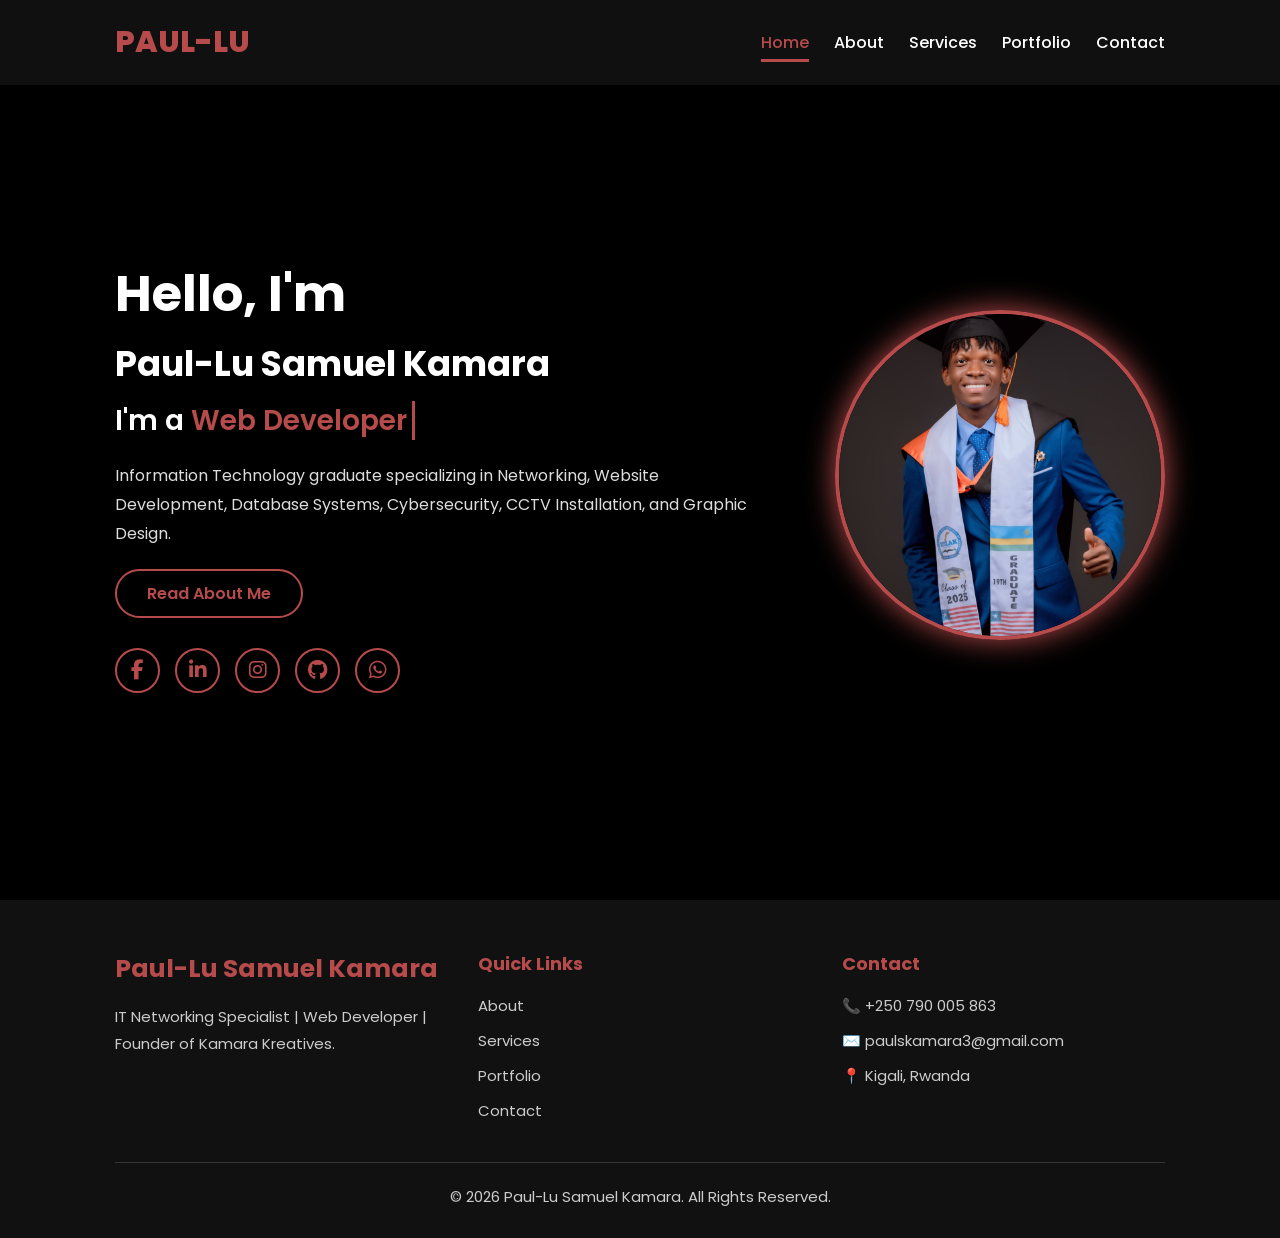
==== commit 48be1569: "Update index.html" ====
--- a/index.html
+++ b/index.html
@@ -1,96 +1,96 @@
-<!DOCTYPE html>
-<html lang="en"> 
-<head>
-    <meta charset="UTF-8">
-    <meta name="viewport" content="width=device-width, initial-scale=1.0">
-    <title>Paul-Lu Samuel Kamara | IT Networking & Web Developer</title>
-    <meta name="description" content="Official portfolio of Paul-Lu Samuel Kamara, IT Networking Specialist, Web Developer, and Founder of Kamara Kreatives.">
-    <link rel="stylesheet" href="https://cdnjs.cloudflare.com/ajax/libs/font-awesome/6.5.2/css/all.min.css">
-    <link rel="stylesheet" href="style.css">
-</head>
-<body>
-
-<header class="header">
-    <a href="index.html" class="logo">PAUL-LU</a>
-    <nav class="navbar">
-        <ul>
-            <li><a href="index.html" class="active">Home</a></li>
-            <li><a href="about.html">About</a></li>
-            <li><a href="services.html">Services</a></li>
-            <li><a href="portfolio.html">Portfolio</a></li>
-            <li><a href="contact.html">Contact</a></li>
-        </ul>
-    </nav>
-</header>
-
-<!-- HOME SECTION -->
-<section class="home">
-    <div class="home-content">
-        <h1>Hello, I'm</h1>
-        <h2>Paul-Lu Samuel Kamara</h2>
-        <h3 class="typing-text">
-            I'm a <span></span>
-        </h3>
-        <p>
-            Information Technology graduate specializing in Networking,
-            Website Development, Database Systems, Cybersecurity,
-            CCTV Installation, and Graphic Design.
-        </p>
-        <a href="about.html" class="btn">Read About Me</a>
-
-        <div class="social-icons">
-            <a href="https://www.facebook.com" target="_blank">
-                <i class="fab fa-facebook-f"></i>
-            </a>
-            <a href="https://www.linkedin.com" target="_blank">
-                <i class="fab fa-linkedin-in"></i>
-            </a>
-            <a href="https://www.instagram.com" target="_blank">
-                <i class="fab fa-instagram"></i>
-            </a>
-            <a href="https://github.com" target="_blank">
-                <i class="fab fa-github"></i>
-            </a>
-            <a href="https://wa.me/250790005863" target="_blank">
-                <i class="fab fa-whatsapp"></i>
-            </a>
-        </div>
-    </div>
-
-    <div class="home-img">
-        <img src="/logo.JPG" alt="Paul-Lu Samuel Kamara">
-    </div>
-</section>
-
-<footer class="footer">
-    <div class="footer-container">
-        <div>
-            <h2>Paul-Lu Samuel Kamara</h2>
-            <p>IT Networking Specialist | Web Developer | Founder of Kamara Kreatives.</p>
-        </div>
-
-        <div>
-            <h3>Quick Links</h3>
-            <a href="about.html">About</a>
-            <a href="services.html">Services</a>
-            <a href="portfolio.html">Portfolio</a>
-            <a href="contact.html">Contact</a>
-        </div>
-
-        <div>
-            <h3>Contact</h3>
-            <p>📞 +250 790 005 863</p>
-            <p>✉️ paulskamara3@gmail.com</p>
-            <p>📍 Kigali, Rwanda </p>
-        </div>
-    </div>
-
-    <hr>
-
-    <p class="copyright">
-        © 2026 Paul-Lu Samuel Kamara. All Rights Reserved.
-    </p>
-</footer>
-
-</body>
-</html>+<!DOCTYPE html>
+<html lang="en">
+<head>
+    <meta charset="UTF-8">
+    <meta name="viewport" content="width=device-width, initial-scale=1.0">
+    <title>Paul-Lu Samuel Kamara | IT Networking & Web Developer</title>
+    <meta name="description" content="Official portfolio of Paul-Lu Samuel Kamara, IT Networking Specialist, Web Developer, and Founder of Kamara Kreatives.">
+    <link rel="stylesheet" href="https://cdnjs.cloudflare.com/ajax/libs/font-awesome/6.5.2/css/all.min.css">
+    <link rel="stylesheet" href="style.css">
+</head>
+<body>
+
+<header class="header">
+    <a href="index.html" class="logo">PAUL-LU</a>
+    <nav class="navbar">
+        <ul>
+            <li><a href="index.html" class="active">Home</a></li>
+            <li><a href="about.html">About</a></li>
+            <li><a href="services.html">Services</a></li>
+            <li><a href="portfolio.html">Portfolio</a></li>
+            <li><a href="contact.html">Contact</a></li>
+        </ul>
+    </nav>
+</header>
+
+<!-- HOME SECTION -->
+<section class="home">
+    <div class="home-content">
+        <h1>Hello, I'm</h1>
+        <h2>Paul-Lu Samuel Kamara</h2>
+        <h3 class="typing-text">
+            I'm a <span></span>
+        </h3>
+        <p>
+            Information Technology graduate specializing in Networking,
+            Website Development, Database Systems, Cybersecurity,
+            CCTV Installation, and Graphic Design.
+        </p>
+        <a href="about.html" class="btn">Read About Me</a>
+
+        <div class="social-icons">
+            <a href="https://www.facebook.com" target="_blank">
+                <i class="fab fa-facebook-f"></i>
+            </a>
+            <a href="https://www.linkedin.com" target="_blank">
+                <i class="fab fa-linkedin-in"></i>
+            </a>
+            <a href="https://www.instagram.com" target="_blank">
+                <i class="fab fa-instagram"></i>
+            </a>
+            <a href="https://github.com" target="_blank">
+                <i class="fab fa-github"></i>
+            </a>
+            <a href="https://wa.me/250790005863" target="_blank">
+                <i class="fab fa-whatsapp"></i>
+            </a>
+        </div>
+    </div>
+
+    <div class="home-img">
+        <img src="/Paul-Lu.jpeg" alt="Paul-Lu Samuel Kamara">
+    </div>
+</section>
+
+<footer class="footer">
+    <div class="footer-container">
+        <div>
+            <h2>Paul-Lu Samuel Kamara</h2>
+            <p>IT Networking Specialist | Web Developer | Founder of Kamara Kreatives.</p>
+        </div>
+
+        <div>
+            <h3>Quick Links</h3>
+            <a href="about.html">About</a>
+            <a href="services.html">Services</a>
+            <a href="portfolio.html">Portfolio</a>
+            <a href="contact.html">Contact</a>
+        </div>
+
+        <div>
+            <h3>Contact</h3>
+            <p>📞 +250 790 005 863</p>
+            <p>✉️ paulskamara3@gmail.com</p>
+            <p>📍 Kigali, Rwanda </p>
+        </div>
+    </div>
+
+    <hr>
+
+    <p class="copyright">
+        © 2026 Paul-Lu Samuel Kamara. All Rights Reserved.
+    </p>
+</footer>
+
+</body>
+</html>
